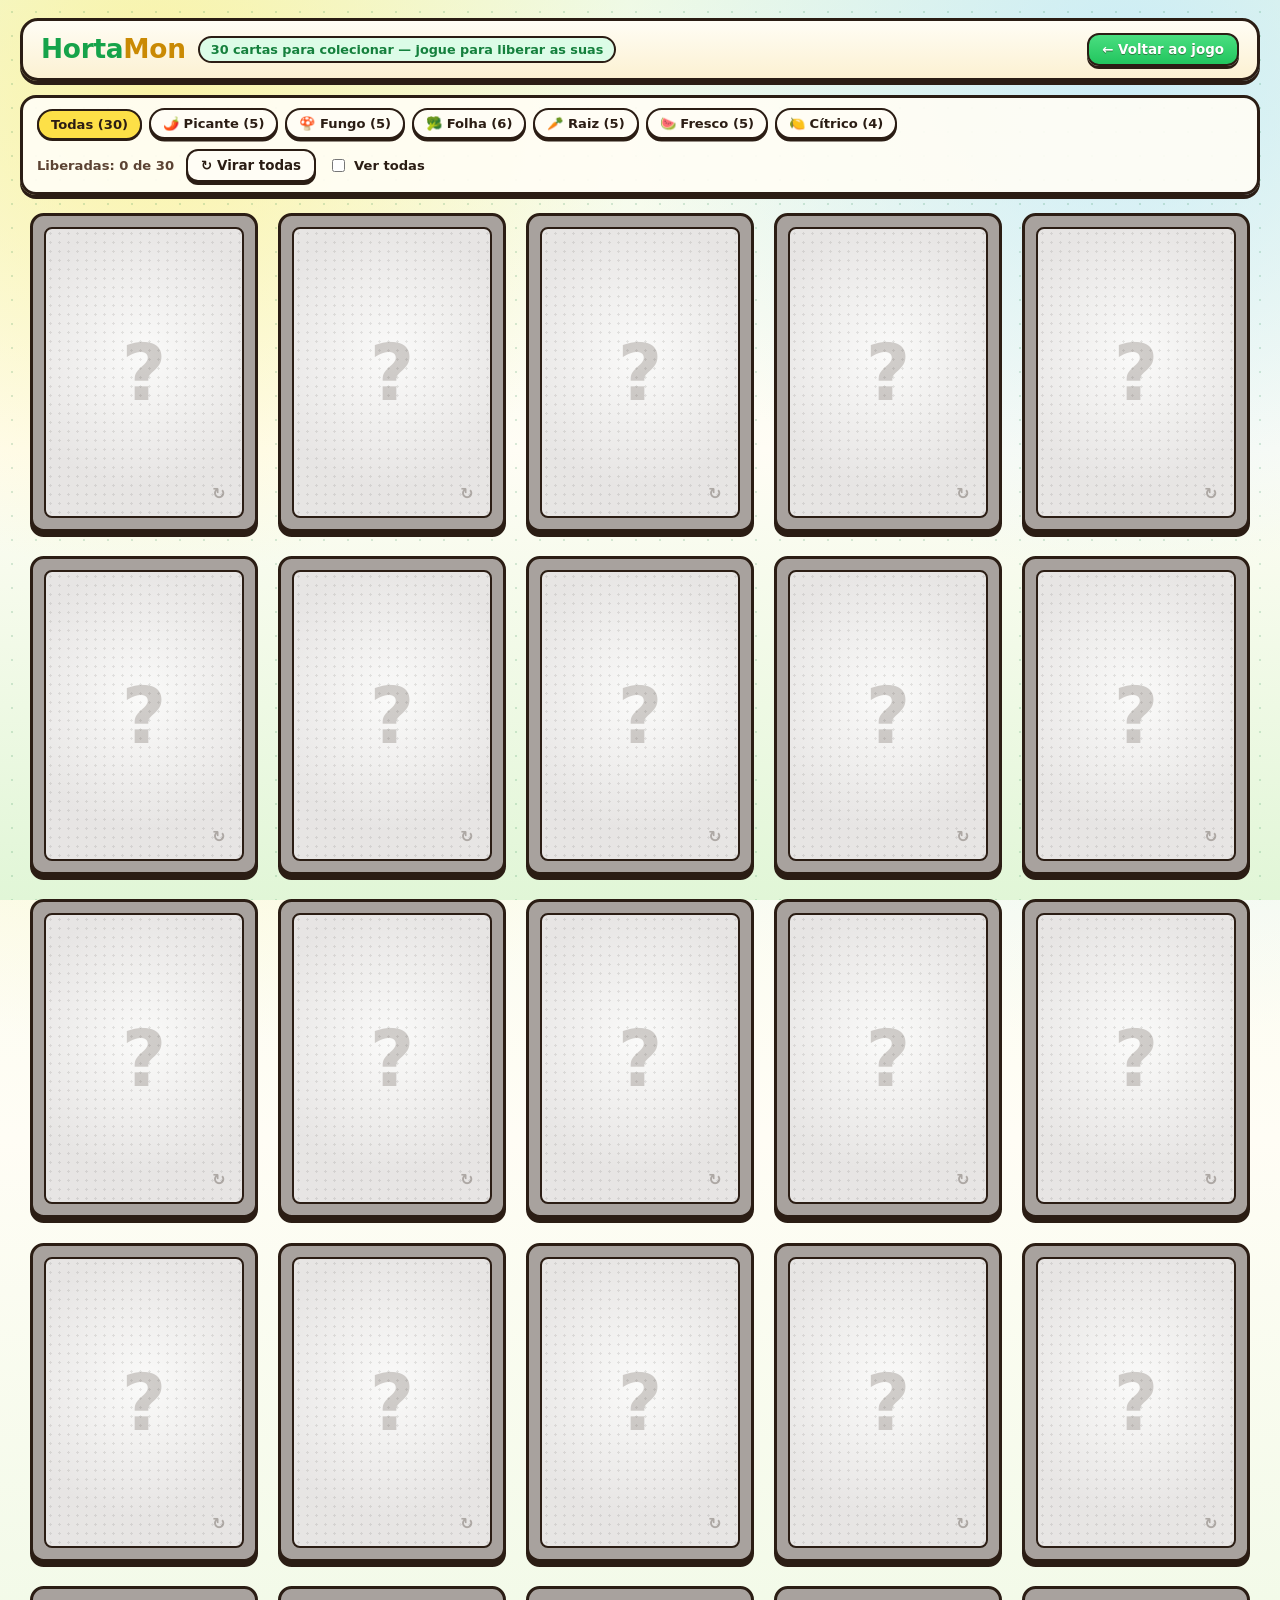
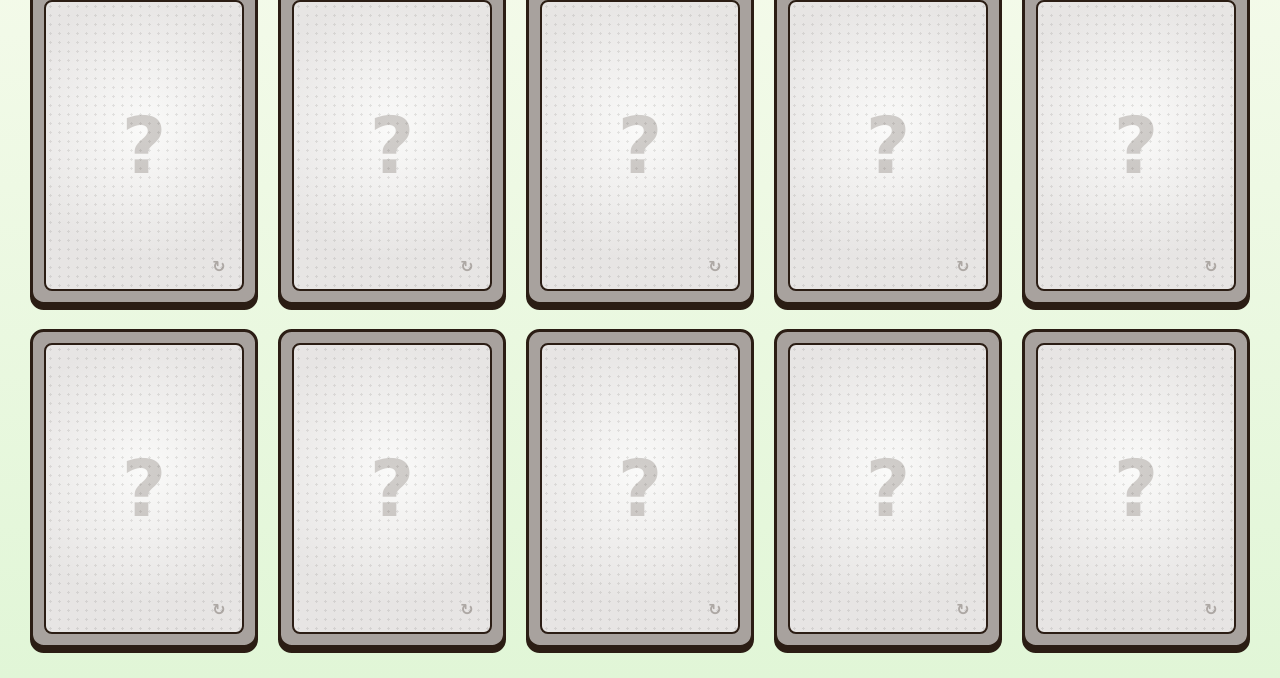
==== cartas.html @ a416720d "Ilustra as 27 espécies restantes da BotaniDex em poses de batalha" ====
<!DOCTYPE html>
<html lang="pt-BR">
<head>
  <meta charset="UTF-8" />
  <meta name="viewport" content="width=device-width, initial-scale=1.0" />
  <title>HortaMon — Galeria de Cartas Colecionáveis</title>
  <link
    rel="icon"
    type="image/svg+xml"
    href="data:image/svg+xml,%3Csvg xmlns='http://www.w3.org/2000/svg' viewBox='0 0 64 64'%3E%3Crect x='14' y='34' width='36' height='22' rx='6' fill='%23d97706' stroke='%232b1d14' stroke-width='4'/%3E%3Crect x='10' y='28' width='44' height='10' rx='4' fill='%23f59e0b' stroke='%232b1d14' stroke-width='4'/%3E%3Cpath d='M32 28 C32 14 18 10 14 18 C12 24 24 28 32 28 Z' fill='%2322c55e' stroke='%232b1d14' stroke-width='4' stroke-linejoin='round'/%3E%3Cpath d='M32 28 C32 12 46 8 50 16 C52 22 40 28 32 28 Z' fill='%234ade80' stroke='%232b1d14' stroke-width='4' stroke-linejoin='round'/%3E%3C/svg%3E"
  />
  <script defer src="js/data/types.js"></script>
  <script defer src="js/data/moves.js"></script>
  <script defer src="js/data/species.js"></script>
  <script defer src="js/data/creature-art.js"></script>
  <script defer src="js/engine/sprites.js"></script>
  <style>
    :root {
      --ink: #2b1d14;
      --ink-soft: #5c4333;
      --cream: #fffdf5;
      --cream-warm: #fef6df;
      --leaf: #22c55e;
      --leaf-dark: #15803d;
      --sun: #facc15;
      --wood: #8b5a2b;
      --font-main: 'Fredoka', 'Nunito', 'Quicksand', 'Trebuchet MS', 'Segoe UI', system-ui, -apple-system, sans-serif;
    }

    *,
    *::before,
    *::after {
      box-sizing: border-box;
    }

    html,
    body {
      margin: 0;
      padding: 0;
      min-height: 100%;
      font-family: var(--font-main);
      color: var(--ink);
      background:
        radial-gradient(circle at 12% 10%, rgba(254, 240, 138, 0.7) 0%, transparent 35%),
        radial-gradient(circle at 88% 8%, rgba(186, 230, 253, 0.68) 0%, transparent 36%),
        linear-gradient(180deg, #effae6 0%, #fffdf5 50%, #e1f6d7 100%);
      -webkit-font-smoothing: antialiased;
    }

    body {
      min-height: 100vh;
      background-attachment: fixed;
    }

    body::before {
      content: '';
      position: fixed;
      inset: 0;
      pointer-events: none;
      opacity: 0.16;
      background-image: radial-gradient(var(--leaf-dark) 1.2px, transparent 1.2px);
      background-size: 24px 24px;
      z-index: 0;
    }

    .page-wrap {
      position: relative;
      z-index: 1;
      max-width: 1400px;
      margin: 0 auto;
      padding: 18px 20px 30px;
    }

    /* Cabeçalho interativo */
    .gallery-header {
      display: flex;
      align-items: center;
      justify-content: space-between;
      flex-wrap: wrap;
      gap: 12px;
      padding: 12px 18px;
      margin-bottom: 14px;
      background: linear-gradient(180deg, #fffdf5 0%, #fcf1d2 100%);
      border: 3px solid var(--ink);
      border-radius: 18px;
      box-shadow: 0 4px 0 var(--ink);
    }

    .brand-block {
      display: flex;
      align-items: center;
      gap: 12px;
      flex-wrap: wrap;
    }

    .brand-title {
      margin: 0;
      font-size: 1.65rem;
      font-weight: 900;
      line-height: 1;
      letter-spacing: -0.01em;
    }

    .brand-horta {
      color: #16a34a;
    }

    .brand-mon {
      color: #ca8a04;
    }

    .brand-sub {
      display: inline-flex;
      align-items: center;
      gap: 6px;
      padding: 4px 11px;
      border-radius: 999px;
      background: #dcfce7;
      border: 2px solid var(--ink);
      font-size: 0.8rem;
      font-weight: 800;
      color: var(--leaf-dark);
    }

    .header-actions {
      display: flex;
      align-items: center;
      gap: 8px;
    }

    .btn {
      display: inline-flex;
      align-items: center;
      gap: 6px;
      padding: 7px 13px;
      border-radius: 12px;
      border: 2.5px solid var(--ink);
      box-shadow: 0 3px 0 var(--ink);
      background: var(--cream);
      color: var(--ink);
      font-family: inherit;
      font-weight: 800;
      font-size: 0.84rem;
      text-decoration: none;
      cursor: pointer;
      transition: transform 0.1s ease, box-shadow 0.1s ease;
    }

    .btn:hover {
      transform: translateY(-1px);
    }

    .btn:active {
      transform: translateY(2px);
      box-shadow: 0 1px 0 var(--ink);
    }

    .btn-primary {
      background: linear-gradient(180deg, #4ade80 0%, #22c55e 100%);
      color: #ffffff;
      text-shadow: 0 1px 0 rgba(43, 29, 20, 0.45);
    }

    /* Barra de filtros por tipo */
    .filter-bar {
      display: flex;
      align-items: center;
      justify-content: space-between;
      flex-wrap: wrap;
      gap: 10px;
      margin-bottom: 18px;
      padding: 10px 14px;
      background: rgba(255, 253, 245, 0.92);
      border: 3px solid var(--ink);
      border-radius: 16px;
      box-shadow: 0 4px 0 var(--ink);
    }

    .filter-pills {
      display: flex;
      align-items: center;
      flex-wrap: wrap;
      gap: 7px;
    }

    .filter-btn {
      display: inline-flex;
      align-items: center;
      gap: 5px;
      padding: 6px 12px;
      border-radius: 999px;
      border: 2.5px solid var(--ink);
      box-shadow: 0 2.5px 0 var(--ink);
      background: var(--cream);
      color: var(--ink);
      font-family: inherit;
      font-weight: 800;
      font-size: 0.82rem;
      cursor: pointer;
      transition: transform 0.1s ease, filter 0.1s ease;
    }

    .filter-btn:hover {
      transform: translateY(-1px);
    }

    .filter-btn.active {
      background: var(--f-bg, #fde047);
      color: var(--f-color, var(--ink));
      box-shadow: 0 1px 0 var(--ink);
      transform: translateY(1px);
    }

    .filter-count {
      font-size: 0.82rem;
      font-weight: 800;
      color: var(--ink-soft);
    }

    /* Banner limpo exclusivo do modo ?sheet= */
    .sheet-banner {
      display: none;
      align-items: center;
      justify-content: space-between;
      padding: 7px 16px;
      margin-bottom: 12px;
      background: linear-gradient(180deg, #fffdf5 0%, #fef3c7 100%);
      border: 3px solid var(--ink);
      border-radius: 14px;
      box-shadow: 0 4px 0 var(--ink);
      height: 46px;
    }

    .sheet-banner-left {
      display: flex;
      align-items: center;
      gap: 10px;
    }

    .sheet-logo {
      font-size: 1.32rem;
      font-weight: 900;
      letter-spacing: -0.01em;
    }

    .sheet-subtitle {
      font-size: 0.86rem;
      font-weight: 800;
      color: var(--wood);
    }

    .sheet-pill {
      display: inline-flex;
      align-items: center;
      gap: 6px;
      padding: 3px 12px;
      border-radius: 999px;
      background: #dcfce7;
      border: 2px solid var(--ink);
      font-size: 0.82rem;
      font-weight: 900;
      color: var(--leaf-dark);
    }

    /* =====================================================================
       GRADE E CARTAS GIRATÓRIAS
       Frente: só o personagem. Verso: a ficha. Toque/clique para virar.
    ===================================================================== */
    .cards-grid {
      --card-w: 228px;
      display: grid;
      grid-template-columns: repeat(auto-fill, var(--card-w));
      justify-content: center;
      gap: 24px 20px;
    }

    .tcard {
      position: relative;
      width: var(--card-w);
      aspect-ratio: 5 / 7;
      perspective: 1200px;
      container-type: inline-size;
      cursor: pointer;
      outline: none;
      -webkit-tap-highlight-color: transparent;
      user-select: none;
    }

    .flip-inner {
      position: relative;
      width: 100%;
      height: 100%;
      transform-style: preserve-3d;
      transition: transform 0.7s cubic-bezier(0.3, 0.85, 0.25, 1);
    }

    .tcard.flipped .flip-inner {
      transform: rotateY(180deg);
    }

    @media (hover: hover) {
      .tcard:not(.static):hover .flip-inner {
        transform: translateY(-5px);
      }
      .tcard.flipped:not(.static):hover .flip-inner {
        transform: translateY(-5px) rotateY(180deg);
      }
    }

    .tcard:focus-visible .face {
      outline: 3px solid #2563eb;
      outline-offset: 3px;
    }

    .face {
      position: absolute;
      inset: 0;
      border-radius: 6cqw;
      border: 3px solid var(--ink);
      box-shadow: 0 5px 0 var(--ink);
      overflow: hidden;
      -webkit-backface-visibility: hidden;
      backface-visibility: hidden;
    }

    .face-back {
      transform: rotateY(180deg);
    }

    /* ---------- Frente ---------- */
    .face-front {
      background: var(--t-color);
      padding: 5cqw;
    }

    .front-window {
      position: relative;
      width: 100%;
      height: 100%;
      border-radius: 3.5cqw;
      border: 2.5px solid var(--ink);
      background: radial-gradient(circle at 50% 44%, #fffdf5 0%, var(--t-bg) 52%, var(--t-color) 135%);
      overflow: hidden;
      display: flex;
      align-items: center;
      justify-content: center;
    }

    /* Textura de pontinhos, como papel de carta impressa */
    .front-window::before {
      content: '';
      position: absolute;
      inset: 0;
      background-image: radial-gradient(var(--t-dark) 1px, transparent 1.3px);
      background-size: 9px 9px;
      opacity: 0.13;
    }

    /* Brilho que acompanha o mouse */
    .front-window::after {
      content: '';
      position: absolute;
      inset: 0;
      background: radial-gradient(circle at var(--mx, 30%) var(--my, 20%), rgba(255, 255, 255, 0.55), transparent 48%);
      opacity: 0;
      transition: opacity 0.25s ease;
      pointer-events: none;
    }

    @media (hover: hover) {
      .tcard:hover .front-window::after {
        opacity: 1;
      }
    }

    .front-window img {
      position: relative;
      width: 100%;
      height: auto;
      transform: translateY(2%);
    }

    .flip-hint {
      position: absolute;
      right: 7cqw;
      bottom: 6cqw;
      font-size: 7cqw;
      font-weight: 900;
      line-height: 1;
      color: var(--ink);
      opacity: 0.3;
    }

    /* Dourado: moldura de ouro + película holográfica */
    .tcard.golden .face-front {
      background: linear-gradient(135deg, #fde68a 0%, #f59e0b 35%, #fef3c7 52%, #d97706 78%, #fcd34d 100%);
    }

    .foil {
      position: absolute;
      inset: 0;
      pointer-events: none;
      background: linear-gradient(115deg, transparent 20%, rgba(255, 0, 128, 0.35) 32%, rgba(255, 230, 0, 0.35) 42%,
        rgba(0, 255, 170, 0.35) 52%, rgba(0, 170, 255, 0.35) 62%, transparent 75%);
      background-size: 250% 250%;
      mix-blend-mode: color-dodge;
      opacity: 0.55;
      animation: foilMove 5s ease-in-out infinite alternate;
    }

    @keyframes foilMove {
      from { background-position: 0% 0%; }
      to { background-position: 100% 100%; }
    }

    /* ---------- Verso ---------- */
    .face-back {
      display: flex;
      flex-direction: column;
      background: #fffdf5;
      font-size: clamp(9px, 5.3cqw, 13px);
    }

    .back-head {
      display: flex;
      align-items: center;
      gap: 0.55em;
      padding: 0.6em 0.75em 0.55em;
      background: var(--t-bg);
      border-bottom: 2.5px solid var(--ink);
    }

    .back-thumb {
      flex: none;
      width: 2.7em;
      height: 2.7em;
      border: 2px solid var(--ink);
      border-radius: 0.6em;
      background: #fffdf5;
      overflow: hidden;
    }

    .back-thumb img {
      width: 100%;
      height: 100%;
      display: block;
    }

    .back-names {
      min-width: 0;
      display: flex;
      flex-direction: column;
    }

    .back-name {
      margin: 0;
      font-size: 1.28em;
      font-weight: 900;
      line-height: 1.05;
      white-space: nowrap;
      overflow: hidden;
      text-overflow: ellipsis;
    }

    .back-title {
      font-size: 0.78em;
      font-weight: 700;
      color: var(--ink-soft);
      white-space: nowrap;
      overflow: hidden;
      text-overflow: ellipsis;
    }

    .back-num {
      margin-left: auto;
      align-self: flex-start;
      font-size: 0.82em;
      font-weight: 900;
      color: var(--t-dark);
    }

    .back-body {
      flex: 1;
      min-height: 0;
      display: flex;
      flex-direction: column;
      gap: 0.5em;
      padding: 0.6em 0.8em 0.75em;
    }

    .back-meta {
      font-size: 0.8em;
      font-weight: 800;
      color: var(--t-dark);
    }

    .stat-list {
      display: grid;
      grid-template-columns: 2.3em 1.8em 1fr;
      align-items: center;
      gap: 0.28em 0.45em;
      font-size: 0.82em;
      font-weight: 800;
    }

    .stat-list .lbl {
      color: var(--ink-soft);
    }

    .stat-list .val {
      text-align: right;
    }

    .stat-bar {
      height: 0.6em;
      border: 1.5px solid var(--ink);
      border-radius: 99px;
      background: #efe7d2;
      overflow: hidden;
    }

    .stat-bar i {
      display: block;
      height: 100%;
      background: var(--t-color);
    }

    .back-label {
      padding-top: 0.45em;
      border-top: 1.5px dashed rgba(43, 29, 20, 0.28);
      font-size: 0.68em;
      font-weight: 900;
      letter-spacing: 0.08em;
      text-transform: uppercase;
      color: var(--ink-soft);
    }

    .move-list {
      margin: 0;
      padding: 0;
      list-style: none;
      display: flex;
      flex-direction: column;
      gap: 0.3em;
      font-size: 0.8em;
      font-weight: 800;
    }

    .move-list li {
      display: grid;
      grid-template-columns: 0.6em 1fr auto 2em;
      align-items: center;
      gap: 0.45em;
    }

    .mv-dot {
      width: 0.6em;
      height: 0.6em;
      border-radius: 50%;
      border: 1.5px solid var(--ink);
    }

    .mv-name {
      white-space: nowrap;
      overflow: hidden;
      text-overflow: ellipsis;
    }

    .mv-lv {
      font-weight: 700;
      color: var(--ink-soft);
    }

    .mv-pwr {
      text-align: right;
    }

    .matchups {
      display: flex;
      flex-direction: column;
      gap: 0.3em;
      font-size: 0.76em;
      font-weight: 800;
    }

    .matchups > div {
      display: flex;
      align-items: center;
      gap: 0.5em;
      flex-wrap: wrap;
    }

    .mu-lbl {
      min-width: 6.6em;
      color: var(--ink-soft);
      font-weight: 700;
    }

    .mu-type {
      display: inline-flex;
      align-items: center;
      gap: 0.3em;
    }

    .back-desc {
      margin: auto 0 0;
      font-size: 0.74em;
      font-weight: 600;
      font-style: italic;
      line-height: 1.3;
      color: var(--ink-soft);
    }

    .back-gold {
      font-size: 0.74em;
      font-weight: 900;
      color: #a16207;
    }

    @container (max-width: 205px) {
      .back-desc {
        display: none;
      }
    }

    /* ---------- Cartas bloqueadas ---------- */
    .tcard.locked {
      --t-color: #a8a29e;
      --t-bg: #f5f5f4;
      --t-dark: #57534e;
    }

    .tcard.locked .front-window {
      background: radial-gradient(circle at 50% 44%, #fafaf9 0%, #e7e5e4 70%);
    }

    .tcard.locked .front-window img {
      opacity: 0.85;
    }

    .locked-q {
      position: relative;
      font-size: 34cqw;
      font-weight: 900;
      color: rgba(43, 29, 20, 0.2);
    }

    .locked-msg {
      margin: auto 0;
      text-align: center;
      font-size: 0.9em;
      font-weight: 800;
      line-height: 1.35;
      color: var(--ink-soft);
    }

    /* ---------- Cabeçalho da coleção ---------- */
    .collect-bar {
      display: flex;
      align-items: center;
      gap: 10px;
      flex-wrap: wrap;
      font-weight: 800;
      font-size: 0.85rem;
      color: var(--ink-soft);
    }

    .collect-track {
      width: 160px;
      height: 12px;
      border: 2px solid var(--ink);
      border-radius: 999px;
      background: #fff;
      overflow: hidden;
    }

    .collect-fill {
      display: block;
      height: 100%;
      background: var(--leaf);
    }

    .filter-tools {
      display: flex;
      align-items: center;
      gap: 12px;
      flex-wrap: wrap;
    }

    .show-all-toggle {
      display: inline-flex;
      align-items: center;
      gap: 6px;
      font-weight: 800;
      font-size: 0.82rem;
      cursor: pointer;
    }

    @media (max-width: 560px) {
      .page-wrap {
        padding: 10px 10px 24px;
      }
      .cards-grid {
        --card-w: calc((100vw - 34px) / 2);
        gap: 16px 12px;
      }
      .filter-bar {
        gap: 8px;
      }
    }

    /* =====================================================================
       MODO ?sheet=N (folha para imprimir/recortar: frente e verso lado a lado,
       é só recortar o par, dobrar no meio e colar)
    ===================================================================== */
    body.sheet-mode {
      background: #fdf8e7;
      overflow: hidden;
    }

    body.sheet-mode::before {
      opacity: 0.1;
    }

    body.sheet-mode .page-wrap {
      width: 1400px;
      height: 820px;
      max-width: 1400px;
      padding: 14px 18px;
      overflow: hidden;
    }

    body.sheet-mode .gallery-header,
    body.sheet-mode .filter-bar {
      display: none !important;
    }

    body.sheet-mode .sheet-banner {
      display: flex;
    }

    body.sheet-mode .cards-grid {
      --card-w: 236px;
      grid-template-columns: repeat(2, auto);
      gap: 22px 48px;
    }

    .print-pair {
      display: flex;
    }

    .tcard.static {
      cursor: default;
      perspective: none;
    }

    .tcard.static .face {
      transform: none;
      box-shadow: none;
    }

    .tcard.static .flip-hint {
      display: none;
    }

    .print-pair .tcard.static:first-child .face {
      border-top-right-radius: 0;
      border-bottom-right-radius: 0;
      border-right: 1.5px dashed var(--ink);
    }

    .print-pair .tcard.static:last-child .face {
      border-top-left-radius: 0;
      border-bottom-left-radius: 0;
      border-left: 1.5px dashed var(--ink);
    }
  </style>
</head>
<body>
  <div class="page-wrap">
    <header class="gallery-header">
      <div class="brand-block">
        <h1 class="brand-title">
          <span class="brand-horta">Horta</span><span class="brand-mon">Mon</span>
        </h1>
        <span id="brand-sub" class="brand-sub">🃏 Álbum de Cartas Colecionáveis</span>
      </div>
      <div class="header-actions">
        <a href="index.html" class="btn btn-primary">← Voltar ao jogo</a>
      </div>
    </header>

    <section class="filter-bar" aria-label="Filtrar cartas por tipo">
      <div id="filter-pills" class="filter-pills"></div>
      <div class="filter-tools">
        <span id="filter-count" class="filter-count"></span>
        <button id="flip-all" type="button" class="btn">↻ Virar todas</button>
        <label class="show-all-toggle"><input id="show-all" type="checkbox" /> Ver todas</label>
      </div>
    </section>

    <header id="sheet-banner" class="sheet-banner">
      <div class="sheet-banner-left">
        <span class="sheet-logo">
          🌱 <span class="brand-horta">Horta</span><span class="brand-mon">Mon</span>
        </span>
        <span class="sheet-subtitle">Coleção Completa de Cartas Botânicas</span>
      </div>
      <span id="sheet-pill" class="sheet-pill">Página 1/3 • #01–#08</span>
    </header>

    <main id="cards-grid" class="cards-grid" aria-live="polite"></main>
  </div>

  <script>
    (function () {
      'use strict';

      const PAIRS_PER_SHEET = 4;

      function escapeHtml(str) {
        return String(str == null ? '' : str)
          .replace(/&/g, '&amp;')
          .replace(/</g, '&lt;')
          .replace(/>/g, '&gt;')
          .replace(/"/g, '&quot;')
          .replace(/'/g, '&#39;');
      }

      function getSheetParam(pages) {
        try {
          const params = new URLSearchParams(window.location.search);
          const s = Math.floor(Number(params.get('sheet')));
          if (s >= 1 && s <= (pages || 1)) return s;
        } catch (_) {}
        return null;
      }

      function spriteUrl(HM, id, size, silhouette, golden) {
        return HM.Sprites && typeof HM.Sprites.renderCreatureToDataURL === 'function'
          ? HM.Sprites.renderCreatureToDataURL(id, size, !!silhouette, !!golden)
          : '';
      }

      function pickSignatureMoves(sp, HM) {
        const learnset = Array.isArray(sp.learnset) ? sp.learnset : [];
        const unique = [];
        const seen = new Set();
        learnset.forEach((entry) => {
          if (!entry || !entry.moveId || seen.has(entry.moveId)) return;
          if (!HM.MOVES || !HM.MOVES[entry.moveId]) return;
          seen.add(entry.moveId);
          unique.push(entry);
        });
        const nonBasic = unique.filter((e) => e.moveId !== 'investida');
        const pool = nonBasic.length >= 3 ? nonBasic : unique;
        if (pool.length <= 3) return pool;
        const picks = [pool[0], pool[Math.floor(pool.length / 2)], pool[pool.length - 1]];
        return picks.filter((m, i) => m && picks.indexOf(m) === i);
      }

      function getStageLabel(sp, HM) {
        const all = HM.SPECIES_LIST || [];
        const prev = all.find((other) => other.evolvesTo === sp.id);
        const next = sp.evolvesTo && HM.SPECIES && HM.SPECIES[sp.evolvesTo];
        if (next) return `Estágio ${sp.stage} · evolui para ${next.name} no Nv. ${sp.evolveLevel}`;
        if (prev) return `Estágio ${sp.stage} · evolução de ${prev.name}`;
        return 'Estágio único';
      }

      // Lê o save do jogo (mesmo navegador) para saber o que já foi visto/capturado
      function readCollection() {
        const out = { hasSave: false, seen: {}, caught: {}, golden: {} };
        try {
          const raw = window.localStorage.getItem('hortamon_save_v1');
          if (!raw) return out;
          const st = JSON.parse(raw);
          if (!st || !st.dex) return out;
          out.hasSave = true;
          out.seen = st.dex.seen || {};
          out.caught = st.dex.caught || {};
          (st.party || []).concat(st.box || []).forEach((c) => {
            if (c && c.golden) out.golden[c.speciesId] = true;
          });
        } catch (_) {}
        return out;
      }

      function typeOf(sp, HM) {
        return (HM.TYPES && HM.TYPES[sp.type]) || { name: sp.type, icon: '', color: '#22c55e', bg: '#dcfce7', dark: '#166534' };
      }

      function typeVars(t) {
        return `--t-color:${t.color};--t-bg:${t.bg};--t-dark:${t.dark};`;
      }

      // ---------------- Faces ----------------
      function frontFace(sp, HM, golden) {
        return `
          <div class="face face-front">
            <div class="front-window">
              <img src="${spriteUrl(HM, sp.id, 260, false, golden)}" alt="${escapeHtml(sp.name)}" draggable="false" />
              ${golden ? '<span class="foil"></span>' : ''}
              <span class="flip-hint" aria-hidden="true">↻</span>
            </div>
          </div>`;
      }

      // "Forte contra" / "Fraco contra" a partir da tabela de tipos
      function matchupLine(sp, HM) {
        const chart = HM.TYPE_CHART || {};
        const list = HM.TYPE_LIST || Object.keys(HM.TYPES || {});
        const strong = list.filter((d) => (chart[sp.type] || {})[d] >= 2);
        const weak = list.filter((a) => (chart[a] || {})[sp.type] >= 2);
        const names = (ids) =>
          ids
            .map((id) => {
              const t = HM.TYPES[id];
              return `<span class="mu-type"><span class="mv-dot" style="background:${t.color}"></span>${escapeHtml(t.name)}</span>`;
            })
            .join(' ');
        return `
          <div class="back-label">Tipos</div>
          <div class="matchups">
            <div><span class="mu-lbl">Forte contra</span>${names(strong)}</div>
            <div><span class="mu-lbl">Fraco contra</span>${names(weak)}</div>
          </div>`;
      }

      function backFace(sp, HM, golden) {
        const t = typeOf(sp, HM);
        const num = String(sp.dexNum || 0).padStart(3, '0');
        const bs = sp.baseStats || { hp: 50, atk: 50, def: 50, spd: 50 };
        const stat = (label, val) => {
          const pct = Math.max(8, Math.min(100, Math.round((val / 110) * 100)));
          return `<span class="lbl">${label}</span><span class="val">${val}</span><span class="stat-bar"><i style="width:${pct}%"></i></span>`;
        };
        const moves = pickSignatureMoves(sp, HM)
          .map((entry) => {
            const mv = HM.MOVES[entry.moveId];
            const mt = (HM.TYPES && HM.TYPES[mv.type]) || t;
            const pwr = mv.category === 'attack' ? mv.power : '—';
            return `<li title="${escapeHtml(mv.desc || '')}"><span class="mv-dot" style="background:${mt.color}"></span><span class="mv-name">${escapeHtml(mv.name)}</span><span class="mv-lv">Nv.${entry.level}</span><span class="mv-pwr">${pwr}</span></li>`;
          })
          .join('');
        return `
          <div class="face face-back">
            <header class="back-head">
              <span class="back-thumb"><img src="${spriteUrl(HM, sp.id, 72, false, golden)}" alt="" draggable="false" /></span>
              <span class="back-names">
                <h2 class="back-name">${escapeHtml(sp.name)}</h2>
                <span class="back-title">${escapeHtml(sp.title || '')}</span>
              </span>
              <span class="back-num">#${num}</span>
            </header>
            <div class="back-body">
              <div class="back-meta">${t.icon || ''} ${escapeHtml(t.name)} · ${escapeHtml(getStageLabel(sp, HM))}</div>
              <div class="stat-list">
                ${stat('HP', bs.hp)}${stat('ATK', bs.atk)}${stat('DEF', bs.def)}${stat('VEL', bs.spd)}
              </div>
              <div class="back-label">Golpes</div>
              <ul class="move-list">${moves}</ul>
              ${matchupLine(sp, HM)}
              ${golden ? '<div class="back-gold">✨ Você tem a versão Dourada</div>' : ''}
              <p class="back-desc">${escapeHtml(sp.desc || '')}</p>
            </div>
          </div>`;
      }

      function lockedFront(sp, HM, seen) {
        return `
          <div class="face face-front">
            <div class="front-window">
              ${seen ? `<img src="${spriteUrl(HM, sp.id, 260, true)}" alt="Silhueta" draggable="false" />` : '<span class="locked-q">?</span>'}
              <span class="flip-hint" aria-hidden="true">↻</span>
            </div>
          </div>`;
      }

      function lockedBack(sp, seen) {
        const num = String(sp.dexNum || 0).padStart(3, '0');
        return `
          <div class="face face-back">
            <header class="back-head">
              <span class="back-names">
                <h2 class="back-name">${seen ? escapeHtml(sp.name) : '???'}</h2>
                <span class="back-title">${seen ? 'Já visto na natureza' : 'Ainda desconhecido'}</span>
              </span>
              <span class="back-num">#${num}</span>
            </header>
            <div class="back-body">
              <p class="locked-msg">${seen ? 'Capture este HortaMon no jogo para liberar a carta.' : 'Procure na grama alta. Quem sabe ele aparece?'}</p>
            </div>
          </div>`;
      }

      function flipCard(sp, HM, opts) {
        const o = opts || {};
        const t = typeOf(sp, HM);
        const label = o.locked ? (o.seen ? sp.name : 'Carta bloqueada') : sp.name;
        const cls = ['tcard'];
        if (o.locked) cls.push('locked');
        if (o.golden) cls.push('golden');
        // Carta nunca vista fica cinza (não entrega o tipo); vista mostra a cor do tipo
        const style = o.locked && !o.seen ? '' : typeVars(t);
        return `
          <article class="${cls.join(' ')}" style="${style}" tabindex="0" role="button" aria-pressed="false" aria-label="${escapeHtml(label)} — toque para virar">
            <div class="flip-inner">
              ${o.locked ? lockedFront(sp, HM, o.seen) + lockedBack(sp, o.seen) : frontFace(sp, HM, o.golden) + backFace(sp, HM, o.golden)}
            </div>
          </article>`;
      }

      function printPair(sp, HM) {
        const t = typeOf(sp, HM);
        return `
          <div class="print-pair">
            <div class="tcard static" style="${typeVars(t)}">${frontFace(sp, HM, false)}</div>
            <div class="tcard static" style="${typeVars(t)}">${backFace(sp, HM, false)}</div>
          </div>`;
      }

      // ---------------- Interação ----------------
      function toggle(card) {
        const flipped = card.classList.toggle('flipped');
        card.setAttribute('aria-pressed', flipped ? 'true' : 'false');
      }

      function bindCards(grid) {
        grid.addEventListener('click', (ev) => {
          const card = ev.target.closest('.tcard:not(.static)');
          if (card) toggle(card);
        });
        grid.addEventListener('keydown', (ev) => {
          if (ev.key !== 'Enter' && ev.key !== ' ') return;
          const card = ev.target.closest('.tcard:not(.static)');
          if (!card) return;
          ev.preventDefault();
          toggle(card);
        });
        grid.addEventListener('pointermove', (ev) => {
          const card = ev.target.closest('.tcard');
          if (!card || ev.pointerType !== 'mouse') return;
          const r = card.getBoundingClientRect();
          card.style.setProperty('--mx', `${Math.round(((ev.clientX - r.left) / r.width) * 100)}%`);
          card.style.setProperty('--my', `${Math.round(((ev.clientY - r.top) / r.height) * 100)}%`);
        });
      }

      async function init() {
        const HM = window.HortaMon;
        if (!HM || !Array.isArray(HM.SPECIES_LIST)) return;
        await HM.Sprites.artReady;

        const grid = document.getElementById('cards-grid');
        const filterPills = document.getElementById('filter-pills');
        const filterCount = document.getElementById('filter-count');
        const sheetPill = document.getElementById('sheet-pill');
        const total = HM.SPECIES_LIST.length;

        // Modo folha para imprimir: pares frente|verso
        const pages = Math.ceil(total / PAIRS_PER_SHEET);
        const sheet = getSheetParam(pages);
        if (sheet) {
          document.body.classList.add('sheet-mode', `sheet-${sheet}`);
          const start = (sheet - 1) * PAIRS_PER_SHEET;
          const end = Math.min(total, start + PAIRS_PER_SHEET);
          const pad = (n) => String(n).padStart(3, '0');
          sheetPill.textContent = `Folha ${sheet}/${pages} • #${pad(start + 1)}–#${pad(end)} • recorte, dobre e cole`;
          grid.innerHTML = HM.SPECIES_LIST.slice(start, end).map((sp) => printPair(sp, HM)).join('');
          return;
        }

        const col = readCollection();
        const showAllBox = document.getElementById('show-all');
        const flipAllBtn = document.getElementById('flip-all');
        const brandSub = document.getElementById('brand-sub');
        const caughtCount = HM.SPECIES_LIST.filter((sp) => col.caught[sp.id]).length;
        if (col.hasSave) {
          const pct = Math.round((caughtCount / total) * 100);
          brandSub.innerHTML = `<span class="collect-bar">Sua coleção: ${caughtCount}/${total} <span class="collect-track"><span class="collect-fill" style="width:${pct}%"></span></span></span>`;
        } else {
          brandSub.textContent = `${total} cartas para colecionar — jogue para liberar as suas`;
        }

        const galleryType = new URLSearchParams(location.search).get('galeria');
        let activeType = (HM.TYPE_LIST || []).includes(galleryType) ? galleryType : 'all';
        const preview = galleryType === 'todas' || activeType !== 'all';
        let allFlipped = false;

        function renderFilters() {
          const btns = [
            `<button type="button" class="filter-btn${activeType === 'all' ? ' active' : ''}" data-type="all" style="--f-bg:#fde047;--f-color:#2b1d14;">Todas (${total})</button>`
          ];
          (HM.TYPE_LIST || []).forEach((tid) => {
            const t = HM.TYPES[tid];
            const count = HM.SPECIES_LIST.filter((sp) => sp.type === tid).length;
            btns.push(
              `<button type="button" class="filter-btn${activeType === tid ? ' active' : ''}" data-type="${escapeHtml(tid)}" style="--f-bg:${t.bg};--f-color:${t.dark};">${t.icon} ${escapeHtml(t.name)} (${count})</button>`
            );
          });
          filterPills.innerHTML = btns.join('');
          filterPills.querySelectorAll('[data-type]').forEach((btn) => {
            btn.addEventListener('click', () => {
              activeType = btn.getAttribute('data-type');
              renderFilters();
              renderCards();
            });
          });
        }

        function renderCards() {
          const list = activeType === 'all' ? HM.SPECIES_LIST : HM.SPECIES_LIST.filter((sp) => sp.type === activeType);
          const showAll = !!(showAllBox && showAllBox.checked);
          const unlocked = list.filter((sp) => col.caught[sp.id]).length;
          filterCount.textContent = showAll ? `${list.length} cartas (modo galeria)` : `Liberadas: ${unlocked} de ${list.length}`;
          grid.innerHTML = list
            .map((sp) => {
              const open = showAll || col.caught[sp.id];
              return flipCard(sp, HM, {
                locked: !open,
                seen: !!col.seen[sp.id],
                golden: open && !!col.golden[sp.id]
              });
            })
            .join('');
          if (allFlipped) grid.querySelectorAll('.tcard').forEach((c) => toggle(c));
        }

        if (showAllBox) {
          showAllBox.checked = preview;
          showAllBox.addEventListener('change', renderCards);
        }
        if (flipAllBtn) {
          flipAllBtn.addEventListener('click', () => {
            allFlipped = !allFlipped;
            grid.querySelectorAll('.tcard').forEach((c) => {
              if (c.classList.contains('flipped') !== allFlipped) toggle(c);
            });
          });
        }

        bindCards(grid);
        renderFilters();
        renderCards();
      }

      if (document.readyState === 'loading') {
        document.addEventListener('DOMContentLoaded', init);
      } else {
        init();
      }
    })();
  </script>
</body>
</html>
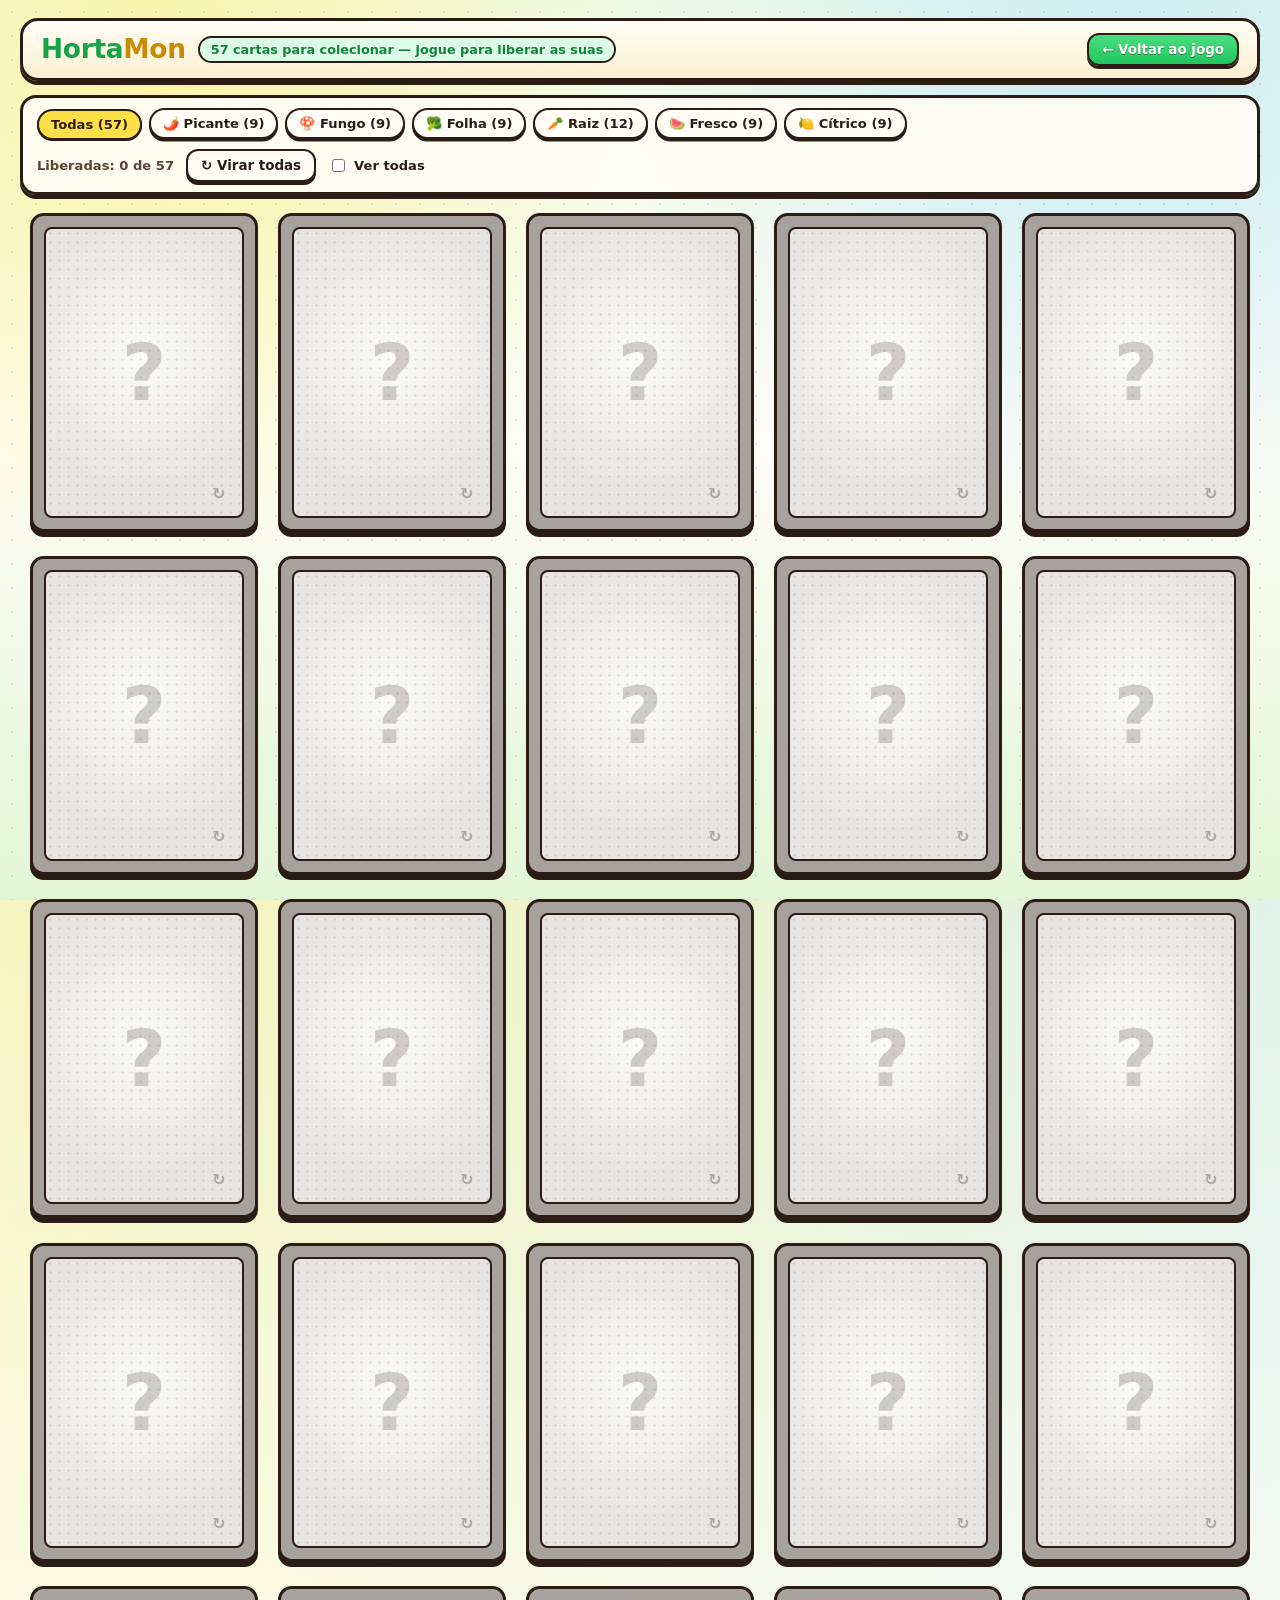
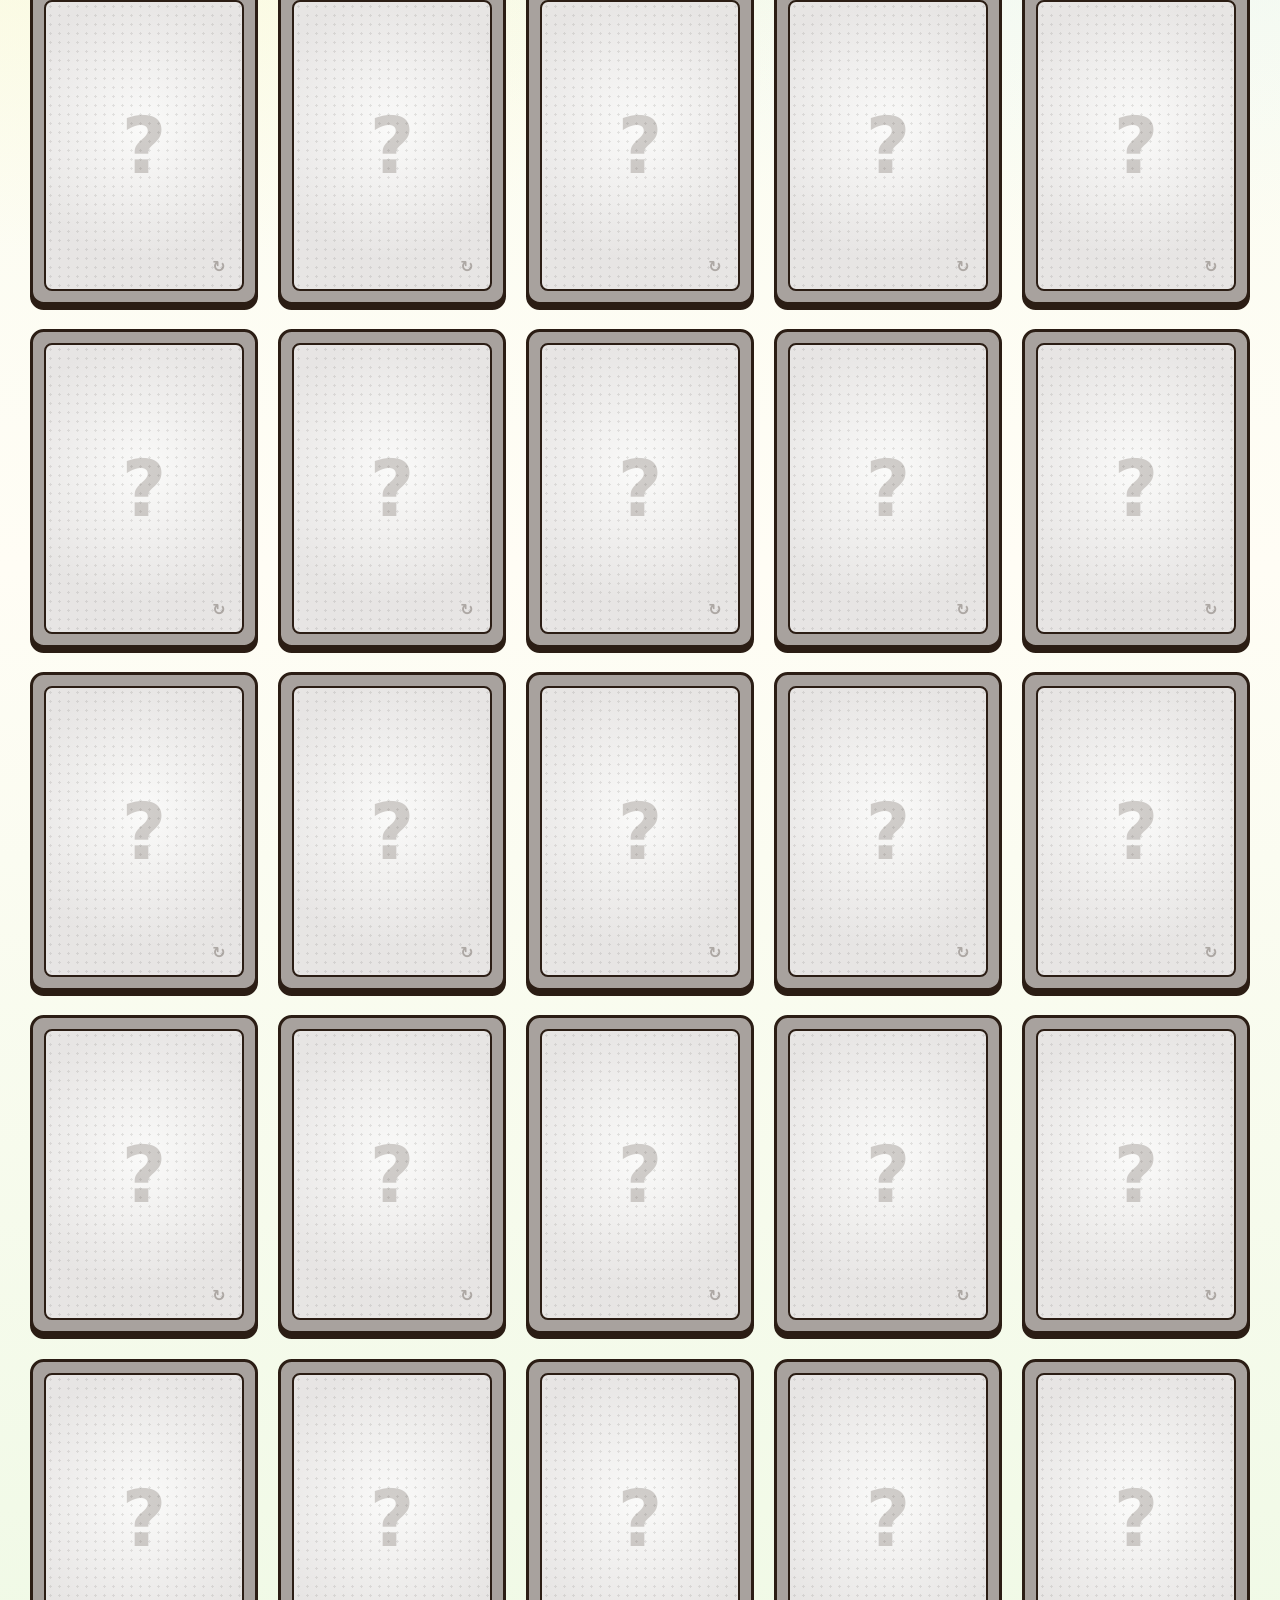
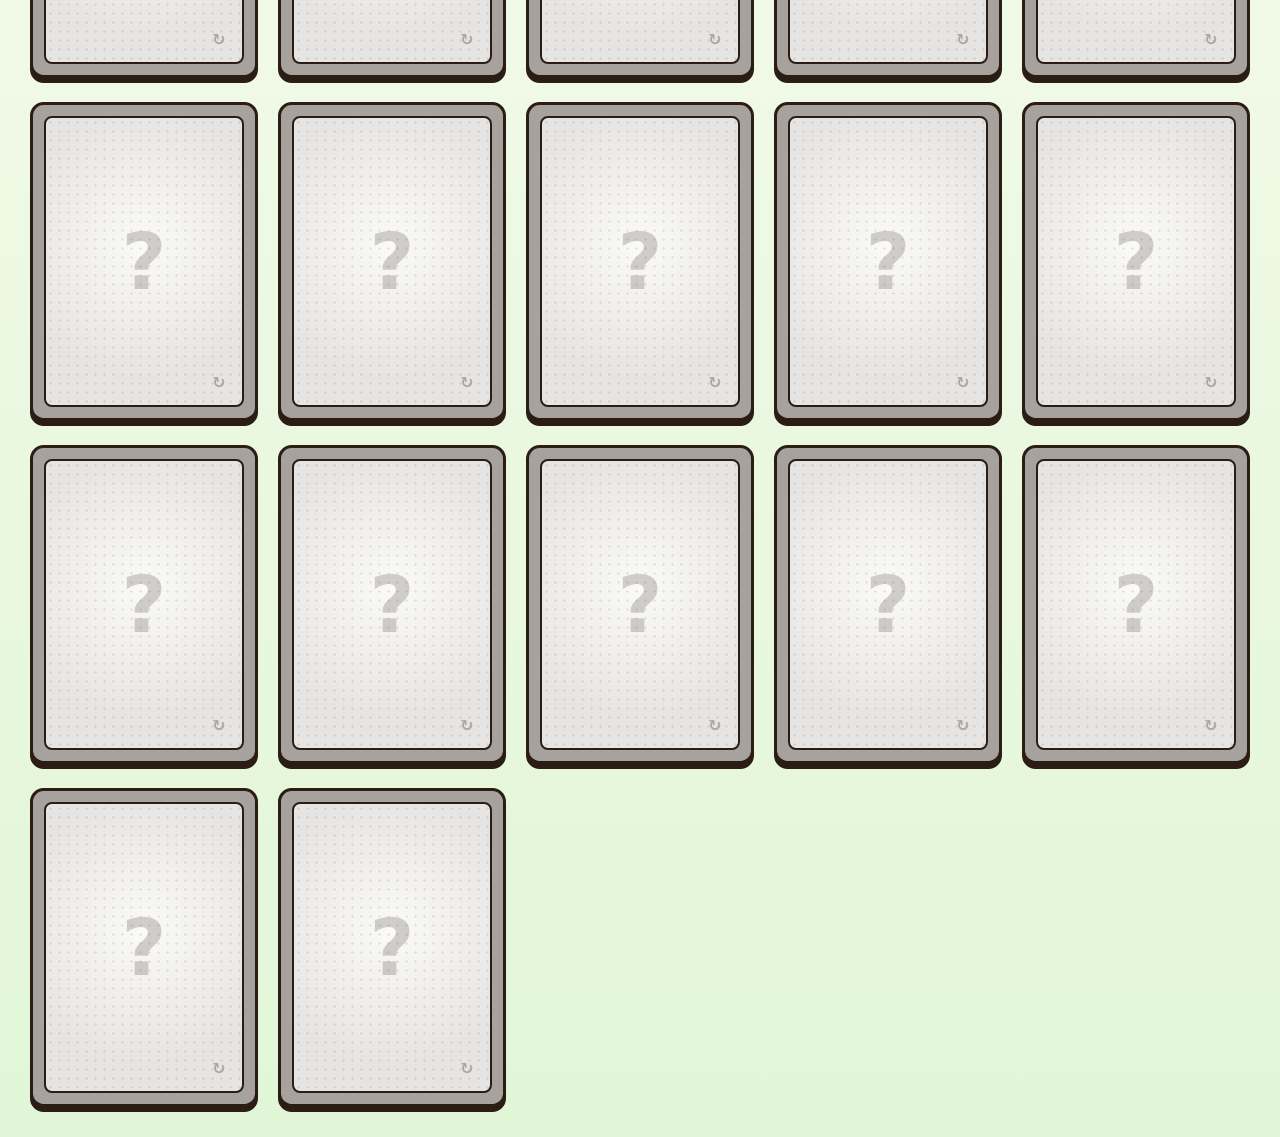
==== commit e2a4668b: "Diferencia filhotes, jovens e adultos nas 19 famílias de HortaMon" ====
--- a/cartas.html
+++ b/cartas.html
@@ -274,6 +274,26 @@
       gap: 24px 20px;
     }
 
+    .cards-grid.family-gallery {
+      grid-template-columns: minmax(0, 770px);
+      gap: 30px;
+    }
+    .family-row {
+      display: grid;
+      grid-template-columns: repeat(3, minmax(0, 1fr));
+      gap: clamp(5px, 2vw, 20px);
+    }
+    .family-row figure { margin: 0; min-width: 0; }
+    .family-row .tcard { width: 100%; }
+    .family-row figcaption {
+      margin-top: 8px;
+      text-align: center;
+      font-size: clamp(0.7rem, 2vw, 0.95rem);
+      color: var(--ink-soft);
+    }
+    .family-row figure:first-child .front-window img { transform: scale(0.84); }
+    .family-row figure:nth-child(2) .front-window img { transform: scale(0.94); }
+
     .tcard {
       position: relative;
       width: var(--card-w);
@@ -863,8 +883,9 @@
         const all = HM.SPECIES_LIST || [];
         const prev = all.find((other) => other.evolvesTo === sp.id);
         const next = sp.evolvesTo && HM.SPECIES && HM.SPECIES[sp.evolvesTo];
-        if (next) return `Estágio ${sp.stage} · evolui para ${next.name} no Nv. ${sp.evolveLevel}`;
-        if (prev) return `Estágio ${sp.stage} · evolução de ${prev.name}`;
+        const age = HM.LIFE_STAGES[sp.stage].label;
+        if (next) return `${age} · evolui para ${next.name} no Nv. ${sp.evolveLevel}`;
+        if (prev) return `${age} · evolução de ${prev.name}`;
         return 'Estágio único';
       }
 
@@ -1114,16 +1135,26 @@
           const showAll = !!(showAllBox && showAllBox.checked);
           const unlocked = list.filter((sp) => col.caught[sp.id]).length;
           filterCount.textContent = showAll ? `${list.length} cartas (modo galeria)` : `Liberadas: ${unlocked} de ${list.length}`;
-          grid.innerHTML = list
-            .map((sp) => {
-              const open = showAll || col.caught[sp.id];
-              return flipCard(sp, HM, {
-                locked: !open,
-                seen: !!col.seen[sp.id],
-                golden: open && !!col.golden[sp.id]
-              });
-            })
-            .join('');
+          function cardFor(sp) {
+            const open = showAll || col.caught[sp.id];
+            return flipCard(sp, HM, {
+              locked: !open,
+              seen: !!col.seen[sp.id],
+              golden: open && !!col.golden[sp.id]
+            });
+          }
+          grid.classList.toggle('family-gallery', showAll);
+          if (showAll) {
+            grid.innerHTML = list.filter(sp => sp.stage === 1).map(first => {
+              const cards = [];
+              for (let sp = first; sp; sp = HM.SPECIES[sp.evolvesTo]) {
+                cards.push(`<figure>${cardFor(sp)}<figcaption><strong>${escapeHtml(sp.name)}</strong> · ${HM.LIFE_STAGES[sp.stage].label}</figcaption></figure>`);
+              }
+              return `<section class="family-row" aria-label="Família de ${escapeHtml(first.name)}">${cards.join('')}</section>`;
+            }).join('');
+          } else {
+            grid.innerHTML = list.map(cardFor).join('');
+          }
           if (allFlipped) grid.querySelectorAll('.tcard').forEach((c) => toggle(c));
         }
 
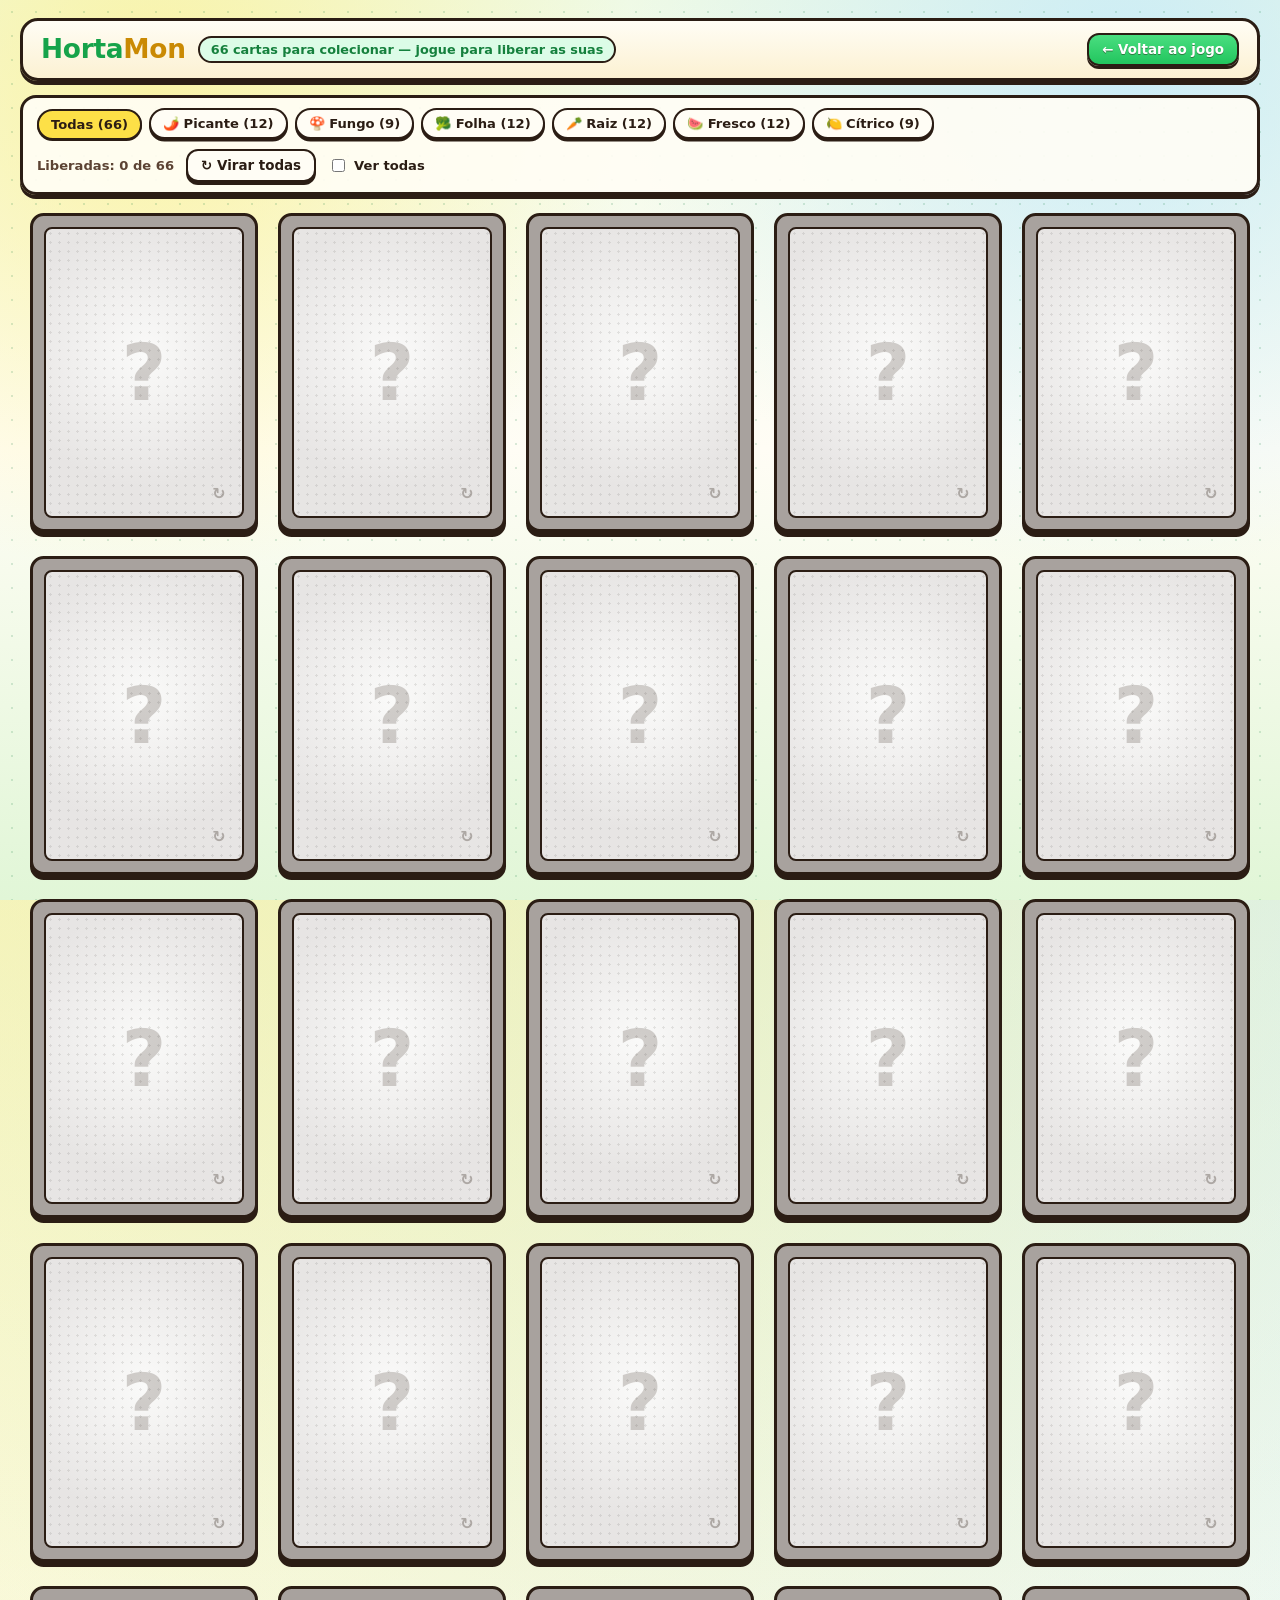
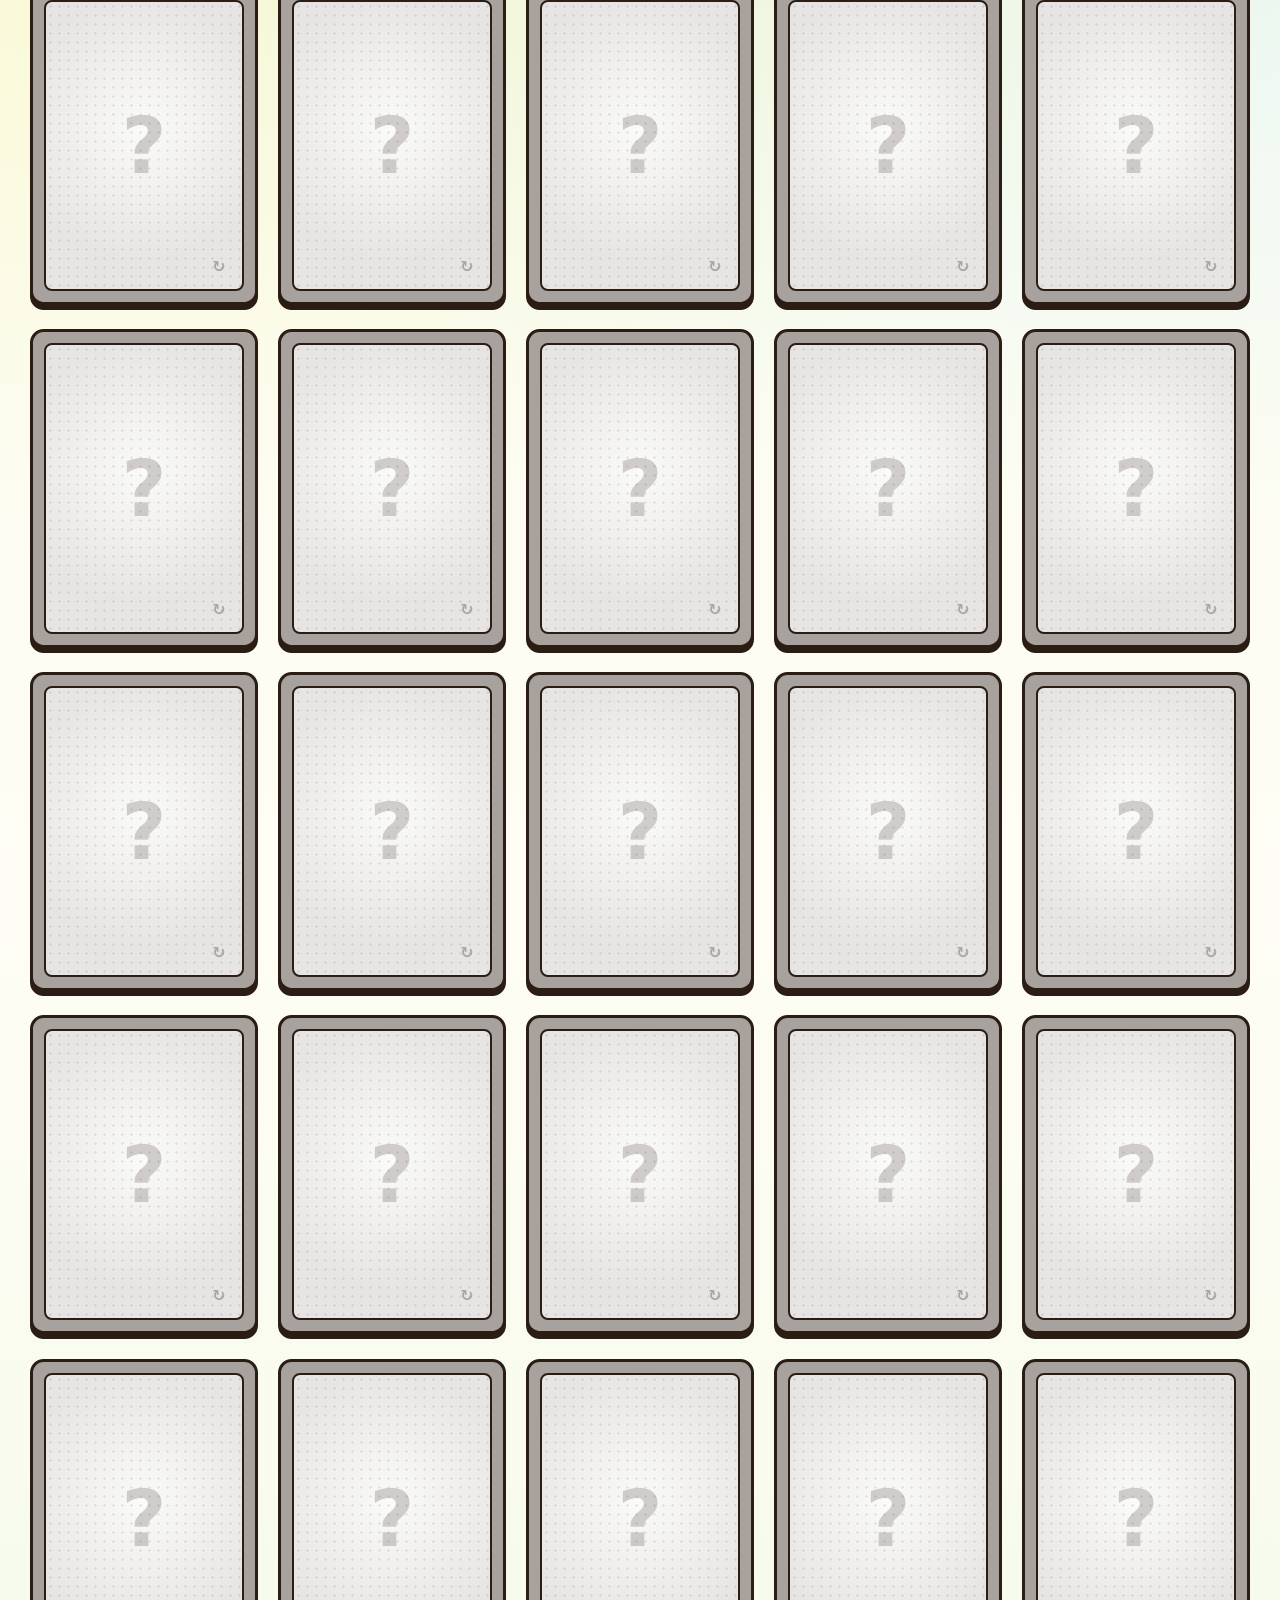
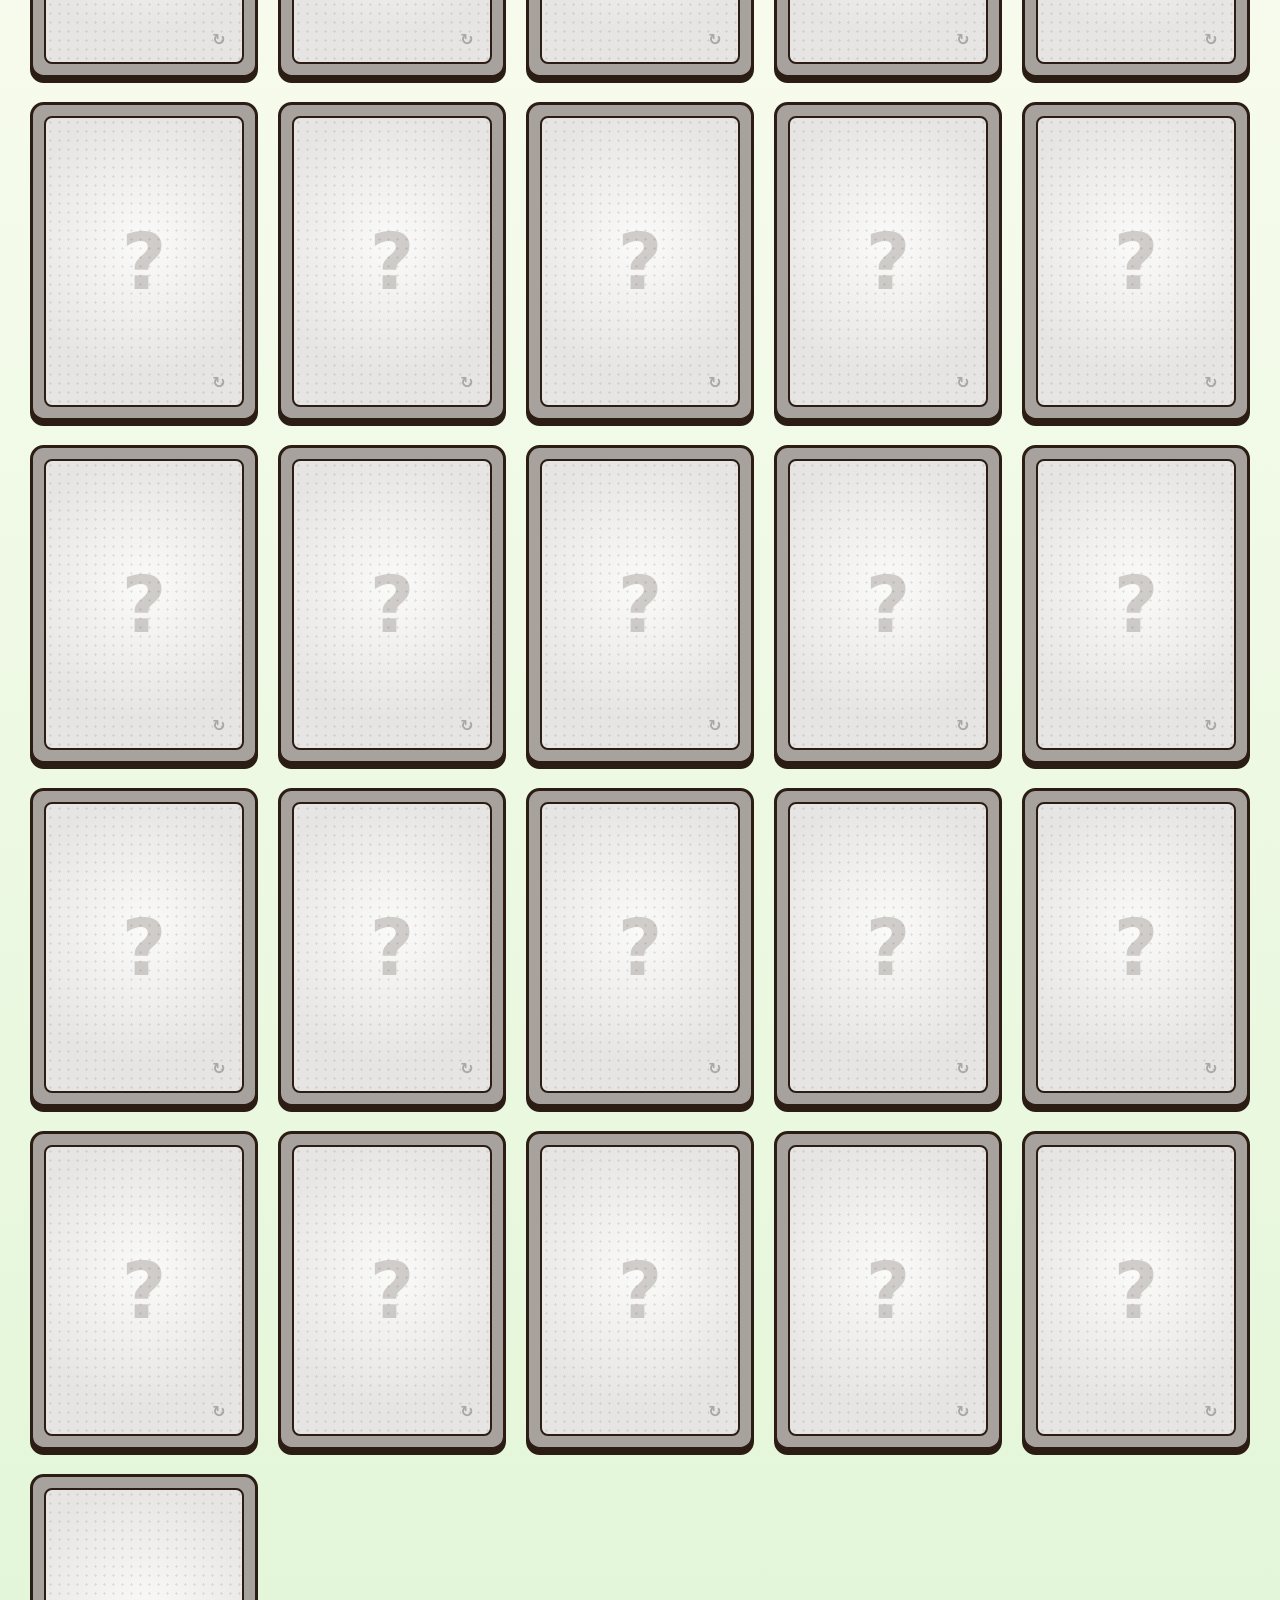
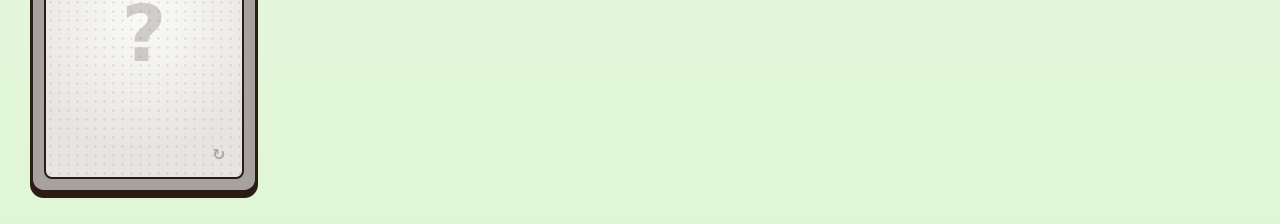
==== commit e55e0a2f: "Adiciona as famílias de araras, micos e capivaras ao HortaMon" ====
--- a/cartas.html
+++ b/cartas.html
@@ -13,6 +13,7 @@
   <script defer src="js/data/moves.js"></script>
   <script defer src="js/data/species.js"></script>
   <script defer src="js/data/creature-art.js"></script>
+  <script defer src="js/data/animal-art.js"></script>
   <script defer src="js/engine/sprites.js"></script>
   <style>
     :root {
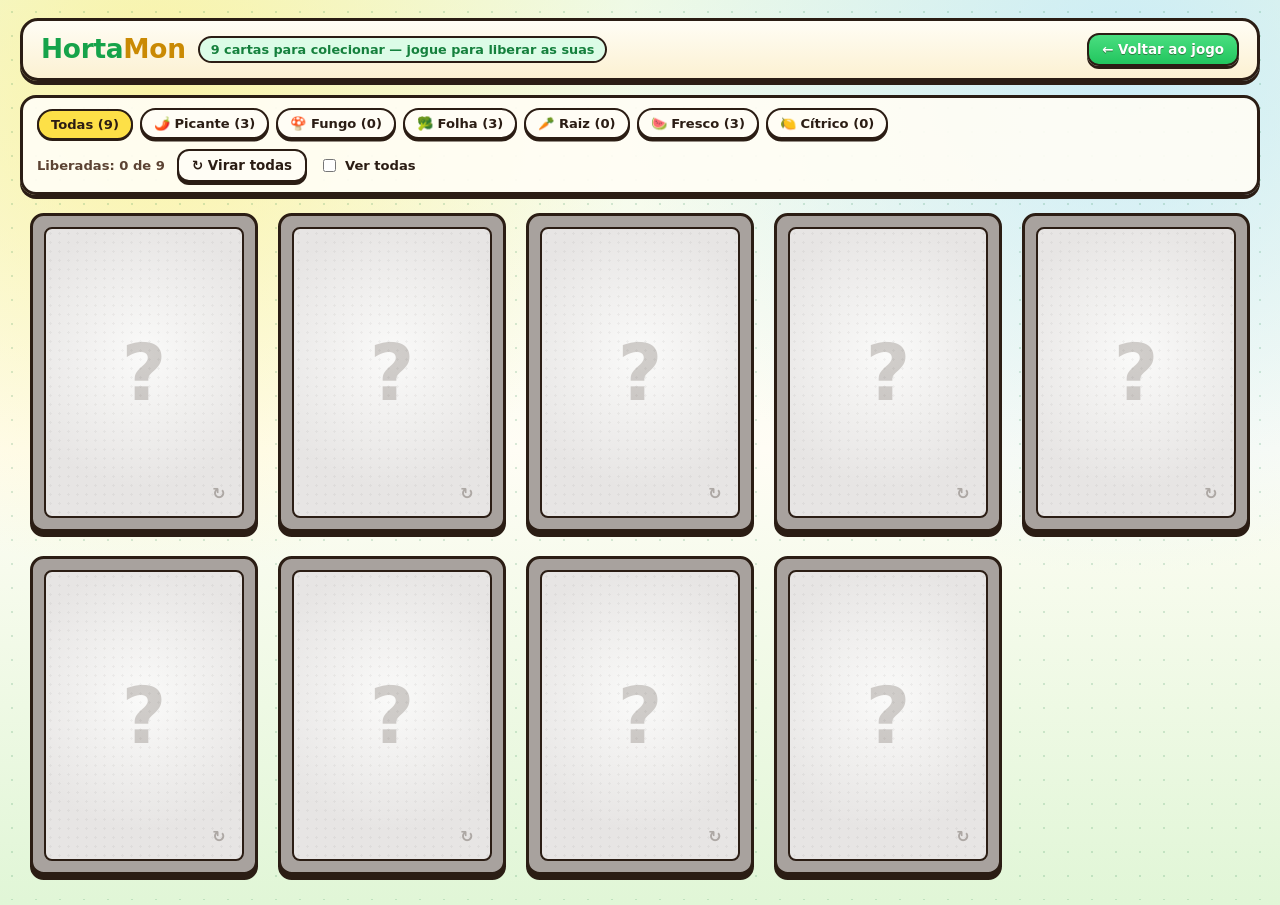
==== commit 6a8761a7: "Destaca as nove criaturas da ficha e melhora a arena no celular" ====
--- a/cartas.html
+++ b/cartas.html
@@ -11,10 +11,10 @@
   />
   <script defer src="js/data/types.js"></script>
   <script defer src="js/data/moves.js"></script>
-  <script defer src="js/data/species.js"></script>
-  <script defer src="js/data/creature-art.js"></script>
+  <script defer src="js/data/species.js?v=2.3"></script>
   <script defer src="js/data/animal-art.js"></script>
-  <script defer src="js/engine/sprites.js"></script>
+  <script defer src="js/engine/sprites.js?v=2.3"></script>
+  <script defer src="js/engine/save.js?v=2.3"></script>
   <style>
     :root {
       --ink: #2b1d14;
@@ -292,8 +292,6 @@
       font-size: clamp(0.7rem, 2vw, 0.95rem);
       color: var(--ink-soft);
     }
-    .family-row figure:first-child .front-window img { transform: scale(0.84); }
-    .family-row figure:nth-child(2) .front-window img { transform: scale(0.94); }
 
     .tcard {
       position: relative;
@@ -374,7 +372,7 @@
       inset: 0;
       background-image: radial-gradient(var(--t-dark) 1px, transparent 1.3px);
       background-size: 9px 9px;
-      opacity: 0.13;
+      opacity: 0.06;
     }
 
     /* Brilho que acompanha o mouse */
@@ -398,7 +396,6 @@
       position: relative;
       width: 100%;
       height: auto;
-      transform: translateY(2%);
     }
 
     .flip-hint {
@@ -724,6 +721,11 @@
       .cards-grid {
         --card-w: calc((100vw - 34px) / 2);
         gap: 16px 12px;
+      }
+      .family-row {
+        grid-template-columns: minmax(0, 270px);
+        justify-content: center;
+        gap: 20px;
       }
       .filter-bar {
         gap: 8px;
@@ -894,9 +896,7 @@
       function readCollection() {
         const out = { hasSave: false, seen: {}, caught: {}, golden: {} };
         try {
-          const raw = window.localStorage.getItem('hortamon_save_v1');
-          if (!raw) return out;
-          const st = JSON.parse(raw);
+          const st = window.HortaMon.loadGame();
           if (!st || !st.dex) return out;
           out.hasSave = true;
           out.seen = st.dex.seen || {};
@@ -921,7 +921,7 @@
         return `
           <div class="face face-front">
             <div class="front-window">
-              <img src="${spriteUrl(HM, sp.id, 260, false, golden)}" alt="${escapeHtml(sp.name)}" draggable="false" />
+              <img src="${spriteUrl(HM, sp.id, 520, false, golden)}" alt="${escapeHtml(sp.name)}" draggable="false" />
               ${golden ? '<span class="foil"></span>' : ''}
               <span class="flip-hint" aria-hidden="true">↻</span>
             </div>
@@ -993,7 +993,7 @@
         return `
           <div class="face face-front">
             <div class="front-window">
-              ${seen ? `<img src="${spriteUrl(HM, sp.id, 260, true)}" alt="Silhueta" draggable="false" />` : '<span class="locked-q">?</span>'}
+              ${seen ? `<img src="${spriteUrl(HM, sp.id, 520, true)}" alt="Silhueta" draggable="false" />` : '<span class="locked-q">?</span>'}
               <span class="flip-hint" aria-hidden="true">↻</span>
             </div>
           </div>`;
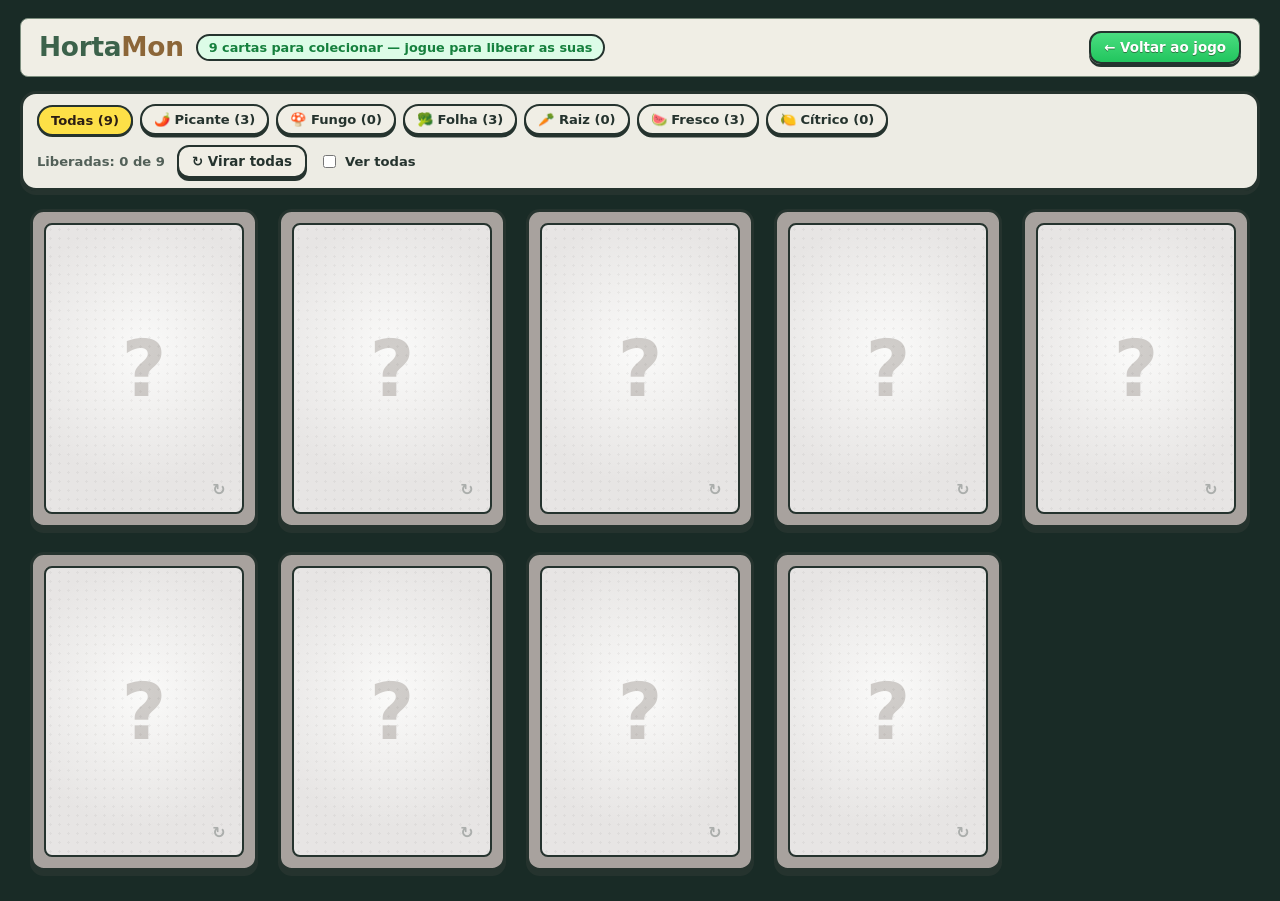
==== commit 33b8df3e: "Redesenha a exploração e a batalha do HortaMon em 2.5D" ====
--- a/cartas.html
+++ b/cartas.html
@@ -11,21 +11,21 @@
   />
   <script defer src="js/data/types.js"></script>
   <script defer src="js/data/moves.js"></script>
-  <script defer src="js/data/species.js?v=2.3"></script>
+  <script defer src="js/data/species.js?v=2.4"></script>
   <script defer src="js/data/animal-art.js"></script>
-  <script defer src="js/engine/sprites.js?v=2.3"></script>
-  <script defer src="js/engine/save.js?v=2.3"></script>
+  <script defer src="js/engine/sprites.js?v=2.4"></script>
+  <script defer src="js/engine/save.js?v=2.4"></script>
   <style>
     :root {
-      --ink: #2b1d14;
-      --ink-soft: #5c4333;
-      --cream: #fffdf5;
-      --cream-warm: #fef6df;
+      --ink: #25332e;
+      --ink-soft: #526058;
+      --cream: #f0eee5;
+      --cream-warm: #e7e6dc;
       --leaf: #22c55e;
       --leaf-dark: #15803d;
       --sun: #facc15;
       --wood: #8b5a2b;
-      --font-main: 'Fredoka', 'Nunito', 'Quicksand', 'Trebuchet MS', 'Segoe UI', system-ui, -apple-system, sans-serif;
+      --font-main: system-ui, 'Segoe UI', sans-serif;
     }
 
     *,
@@ -41,27 +41,13 @@
       min-height: 100%;
       font-family: var(--font-main);
       color: var(--ink);
-      background:
-        radial-gradient(circle at 12% 10%, rgba(254, 240, 138, 0.7) 0%, transparent 35%),
-        radial-gradient(circle at 88% 8%, rgba(186, 230, 253, 0.68) 0%, transparent 36%),
-        linear-gradient(180deg, #effae6 0%, #fffdf5 50%, #e1f6d7 100%);
+      background: #192b26;
       -webkit-font-smoothing: antialiased;
     }
 
     body {
       min-height: 100vh;
       background-attachment: fixed;
-    }
-
-    body::before {
-      content: '';
-      position: fixed;
-      inset: 0;
-      pointer-events: none;
-      opacity: 0.16;
-      background-image: radial-gradient(var(--leaf-dark) 1.2px, transparent 1.2px);
-      background-size: 24px 24px;
-      z-index: 0;
     }
 
     .page-wrap {
@@ -81,10 +67,9 @@
       gap: 12px;
       padding: 12px 18px;
       margin-bottom: 14px;
-      background: linear-gradient(180deg, #fffdf5 0%, #fcf1d2 100%);
-      border: 3px solid var(--ink);
-      border-radius: 18px;
-      box-shadow: 0 4px 0 var(--ink);
+      background: var(--cream);
+      border: 1px solid #7c8e7e;
+      border-radius: 8px;
     }
 
     .brand-block {
@@ -103,11 +88,11 @@
     }
 
     .brand-horta {
-      color: #16a34a;
+      color: #3c624b;
     }
 
     .brand-mon {
-      color: #ca8a04;
+      color: #8c6638;
     }
 
     .brand-sub {
@@ -276,7 +261,7 @@
     }
 
     .cards-grid.family-gallery {
-      grid-template-columns: minmax(0, 770px);
+      grid-template-columns: minmax(0, 1030px);
       gap: 30px;
     }
     .family-row {
@@ -290,7 +275,7 @@
       margin-top: 8px;
       text-align: center;
       font-size: clamp(0.7rem, 2vw, 0.95rem);
-      color: var(--ink-soft);
+      color: #e5ede3;
     }
 
     .tcard {
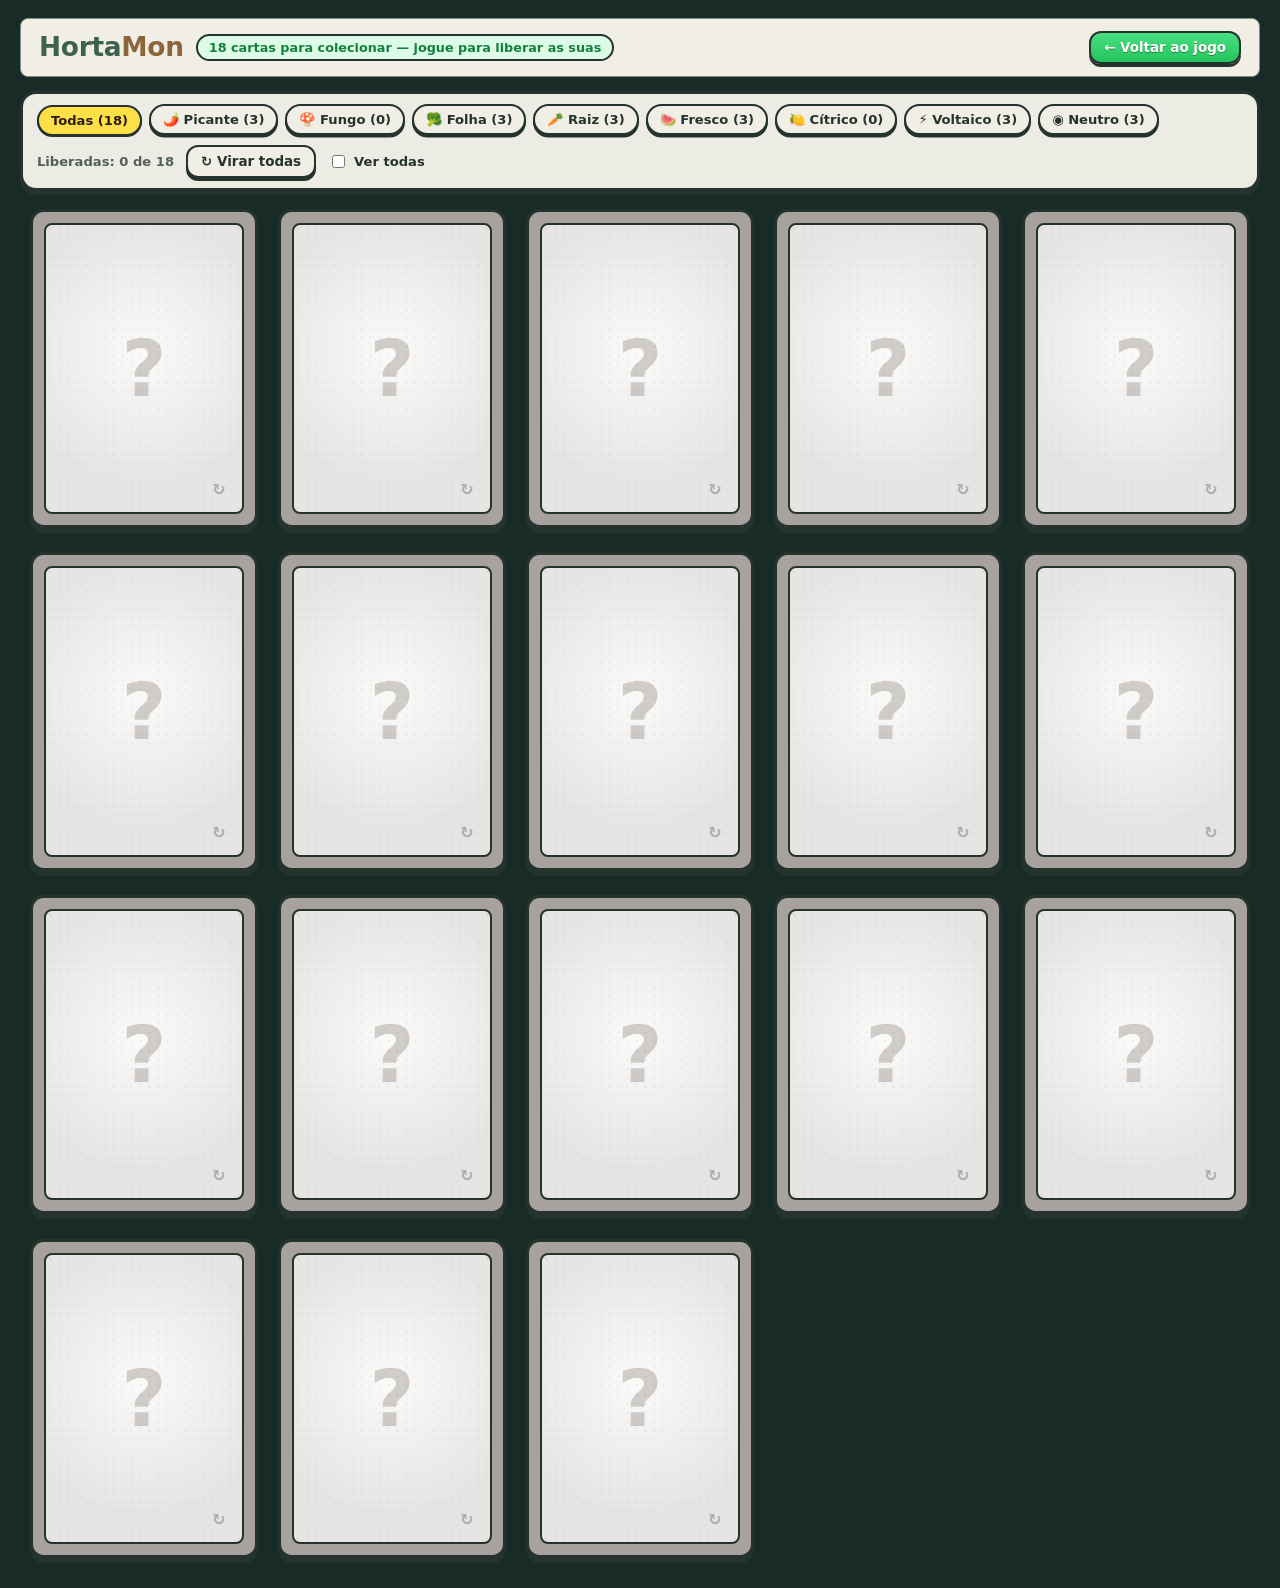
==== commit f95a75ae: "Adiciona nove cartas e três famílias de evolução ao HortaMon" ====
--- a/cartas.html
+++ b/cartas.html
@@ -9,10 +9,11 @@
     type="image/svg+xml"
     href="data:image/svg+xml,%3Csvg xmlns='http://www.w3.org/2000/svg' viewBox='0 0 64 64'%3E%3Crect x='14' y='34' width='36' height='22' rx='6' fill='%23d97706' stroke='%232b1d14' stroke-width='4'/%3E%3Crect x='10' y='28' width='44' height='10' rx='4' fill='%23f59e0b' stroke='%232b1d14' stroke-width='4'/%3E%3Cpath d='M32 28 C32 14 18 10 14 18 C12 24 24 28 32 28 Z' fill='%2322c55e' stroke='%232b1d14' stroke-width='4' stroke-linejoin='round'/%3E%3Cpath d='M32 28 C32 12 46 8 50 16 C52 22 40 28 32 28 Z' fill='%234ade80' stroke='%232b1d14' stroke-width='4' stroke-linejoin='round'/%3E%3C/svg%3E"
   />
-  <script defer src="js/data/types.js"></script>
-  <script defer src="js/data/moves.js"></script>
-  <script defer src="js/data/species.js?v=2.4"></script>
+  <script defer src="js/data/types.js?v=2.5"></script>
+  <script defer src="js/data/moves.js?v=2.5"></script>
+  <script defer src="js/data/species.js?v=2.5"></script>
   <script defer src="js/data/animal-art.js"></script>
+  <script defer src="js/data/family-art.js?v=2.5"></script>
   <script defer src="js/engine/sprites.js?v=2.4"></script>
   <script defer src="js/engine/save.js?v=2.4"></script>
   <style>
@@ -268,6 +269,7 @@
       display: grid;
       grid-template-columns: repeat(3, minmax(0, 1fr));
       gap: clamp(5px, 2vw, 20px);
+      scroll-margin-top: 16px;
     }
     .family-row figure { margin: 0; min-width: 0; }
     .family-row .tcard { width: 100%; }
@@ -1136,7 +1138,7 @@
               for (let sp = first; sp; sp = HM.SPECIES[sp.evolvesTo]) {
                 cards.push(`<figure>${cardFor(sp)}<figcaption><strong>${escapeHtml(sp.name)}</strong> · ${HM.LIFE_STAGES[sp.stage].label}</figcaption></figure>`);
               }
-              return `<section class="family-row" aria-label="Família de ${escapeHtml(first.name)}">${cards.join('')}</section>`;
+              return `<section class="family-row" id="familia-${escapeHtml(first.id)}" aria-label="Família de ${escapeHtml(first.name)}">${cards.join('')}</section>`;
             }).join('');
           } else {
             grid.innerHTML = list.map(cardFor).join('');
@@ -1160,6 +1162,8 @@
         bindCards(grid);
         renderFilters();
         renderCards();
+        const family = document.getElementById(location.hash.slice(1));
+        if (family && family.classList.contains('family-row')) family.scrollIntoView();
       }
 
       if (document.readyState === 'loading') {
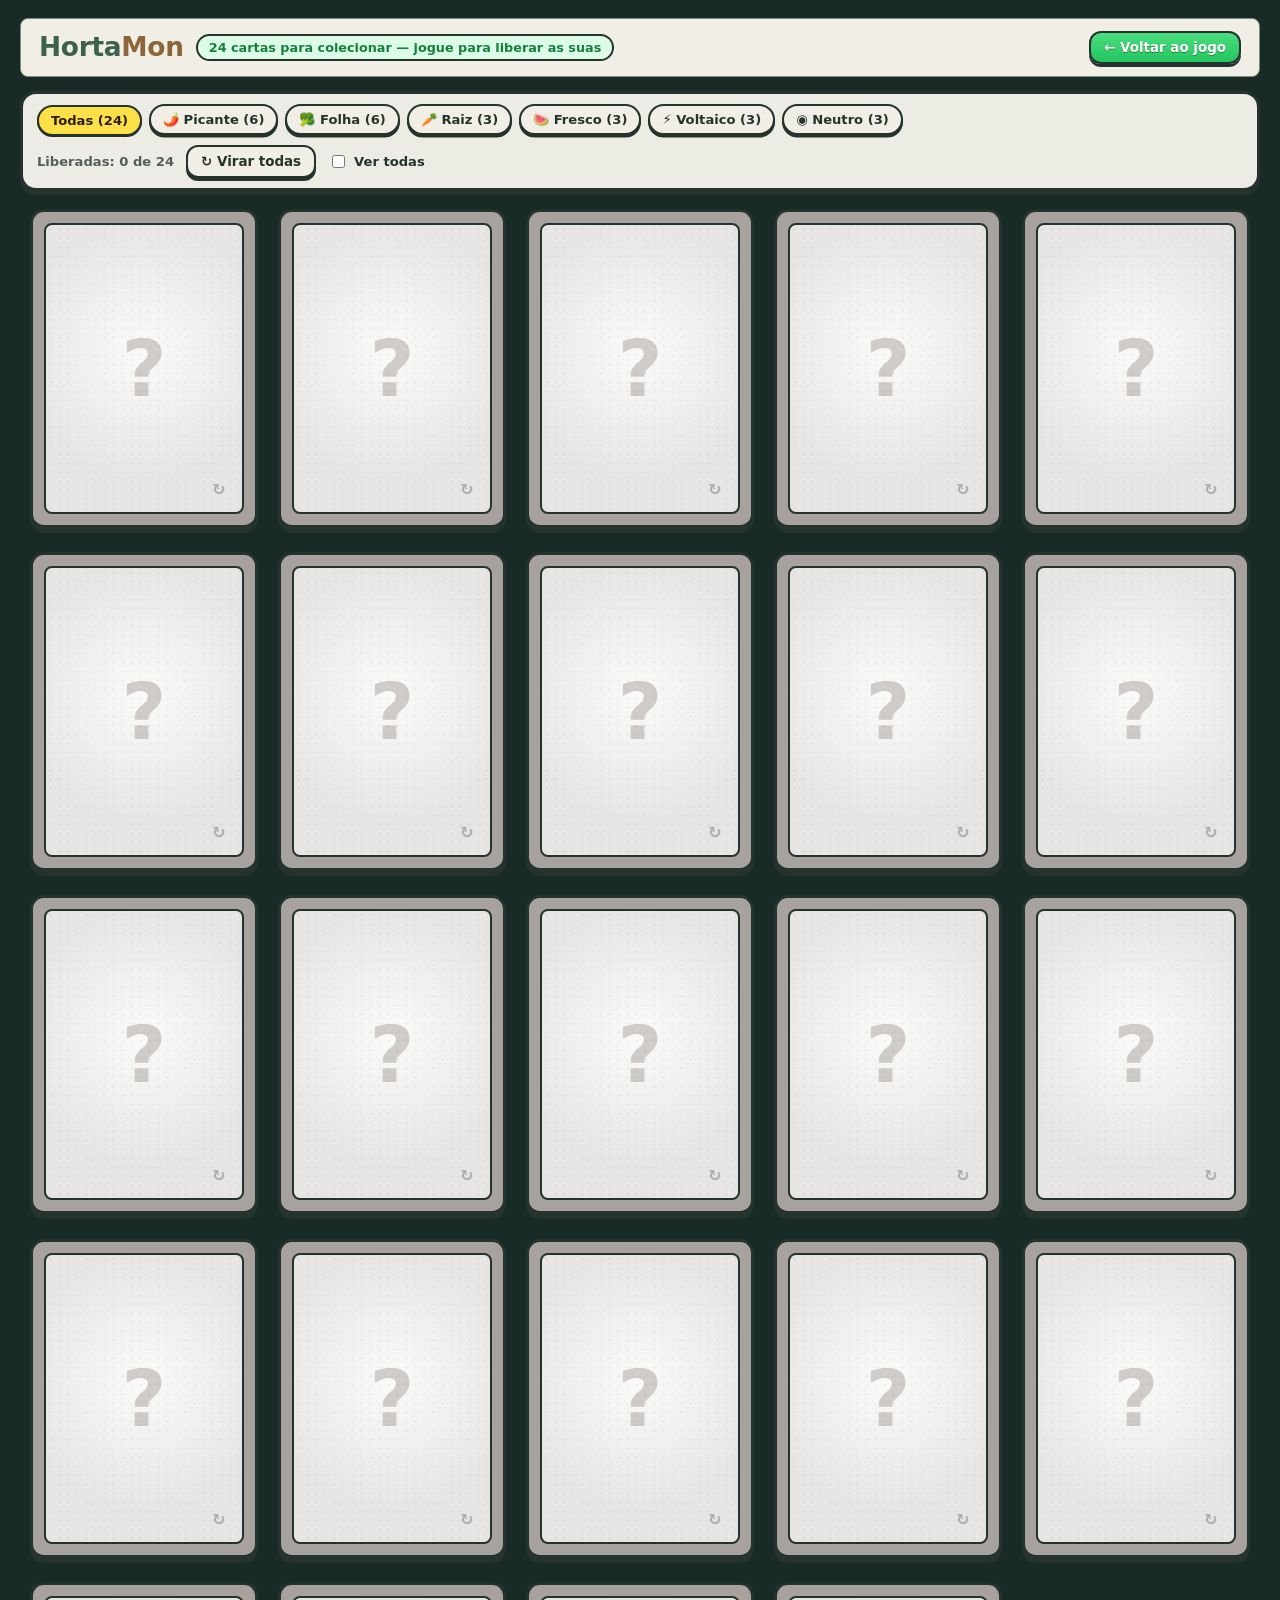
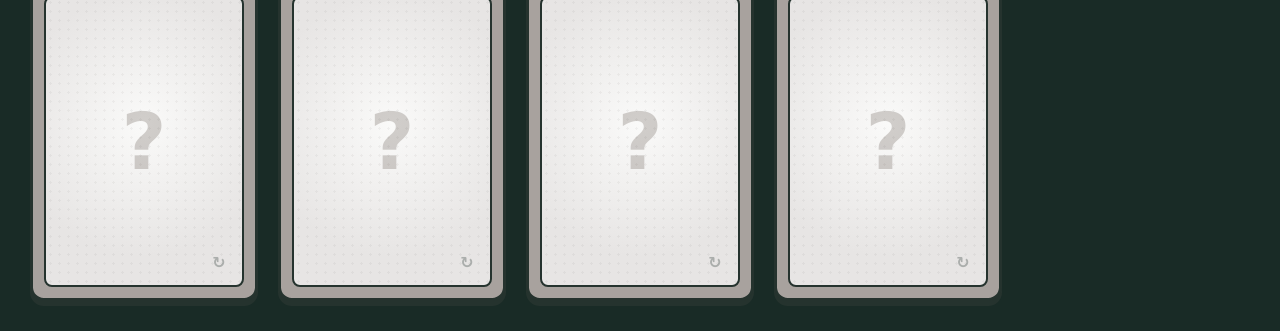
==== commit 0f1de8bd: "feat: HortaMon v3.0 HD-2D 3D (WebGL Three.js), 24 criaturas auditadas e NPCs detalhados" ====
--- a/cartas.html
+++ b/cartas.html
@@ -11,9 +11,9 @@
   />
   <script defer src="js/data/types.js?v=2.5"></script>
   <script defer src="js/data/moves.js?v=2.5"></script>
-  <script defer src="js/data/species.js?v=2.5"></script>
+  <script defer src="js/data/species.js?v=2.6"></script>
   <script defer src="js/data/animal-art.js"></script>
-  <script defer src="js/data/family-art.js?v=2.5"></script>
+  <script defer src="js/data/family-art.js?v=2.6"></script>
   <script defer src="js/engine/sprites.js?v=2.4"></script>
   <script defer src="js/engine/save.js?v=2.4"></script>
   <style>
@@ -489,13 +489,14 @@
       min-height: 0;
       display: flex;
       flex-direction: column;
-      gap: 0.5em;
-      padding: 0.6em 0.8em 0.75em;
+      gap: 0.38em;
+      padding: 0.5em 0.78em 0.62em;
     }
 
     .back-meta {
-      font-size: 0.8em;
+      font-size: 0.78em;
       font-weight: 800;
+      line-height: 1.18;
       color: var(--t-dark);
     }
 
@@ -531,7 +532,7 @@
     }
 
     .back-label {
-      padding-top: 0.45em;
+      padding-top: 0.34em;
       border-top: 1.5px dashed rgba(43, 29, 20, 0.28);
       font-size: 0.68em;
       font-weight: 900;
@@ -607,12 +608,18 @@
       gap: 0.3em;
     }
 
+    .mu-none {
+      color: var(--ink-soft);
+      font-weight: 700;
+      opacity: 0.75;
+    }
+
     .back-desc {
       margin: auto 0 0;
-      font-size: 0.74em;
+      font-size: 0.72em;
       font-weight: 600;
       font-style: italic;
-      line-height: 1.3;
+      line-height: 1.24;
       color: var(--ink-soft);
     }
 
@@ -814,9 +821,9 @@
         <span class="sheet-logo">
           🌱 <span class="brand-horta">Horta</span><span class="brand-mon">Mon</span>
         </span>
-        <span class="sheet-subtitle">Coleção Completa de Cartas Botânicas</span>
+        <span id="sheet-subtitle" class="sheet-subtitle">Coleção Completa de Cartas</span>
       </div>
-      <span id="sheet-pill" class="sheet-pill">Página 1/3 • #01–#08</span>
+      <span id="sheet-pill" class="sheet-pill">Folha 1/6 • #001–#004 • recorte, dobre e cole</span>
     </header>
 
     <main id="cards-grid" class="cards-grid" aria-live="polite"></main>
@@ -922,12 +929,14 @@
         const strong = list.filter((d) => (chart[sp.type] || {})[d] >= 2);
         const weak = list.filter((a) => (chart[a] || {})[sp.type] >= 2);
         const names = (ids) =>
-          ids
-            .map((id) => {
-              const t = HM.TYPES[id];
-              return `<span class="mu-type"><span class="mv-dot" style="background:${t.color}"></span>${escapeHtml(t.name)}</span>`;
-            })
-            .join(' ');
+          ids.length
+            ? ids
+                .map((id) => {
+                  const t = HM.TYPES[id];
+                  return `<span class="mu-type"><span class="mv-dot" style="background:${t.color}"></span>${escapeHtml(t.name)}</span>`;
+                })
+                .join(' ')
+            : '<span class="mu-none">Nenhum</span>';
         return `
           <div class="back-label">Tipos</div>
           <div class="matchups">
@@ -1075,6 +1084,9 @@
           const start = (sheet - 1) * PAIRS_PER_SHEET;
           const end = Math.min(total, start + PAIRS_PER_SHEET);
           const pad = (n) => String(n).padStart(3, '0');
+          const familyCount = HM.SPECIES_LIST.filter((sp) => sp.stage === 1).length;
+          const sheetSub = document.getElementById('sheet-subtitle');
+          if (sheetSub) sheetSub.textContent = `Coleção Completa · ${total} Espécies (${familyCount} Famílias)`;
           sheetPill.textContent = `Folha ${sheet}/${pages} • #${pad(start + 1)}–#${pad(end)} • recorte, dobre e cole`;
           grid.innerHTML = HM.SPECIES_LIST.slice(start, end).map((sp) => printPair(sp, HM)).join('');
           return;
@@ -1092,8 +1104,11 @@
           brandSub.textContent = `${total} cartas para colecionar — jogue para liberar as suas`;
         }
 
+        const availableTypes = (HM.TYPE_LIST || []).filter((tid) =>
+          HM.SPECIES_LIST.some((sp) => sp.type === tid)
+        );
         const galleryType = new URLSearchParams(location.search).get('galeria');
-        let activeType = (HM.TYPE_LIST || []).includes(galleryType) ? galleryType : 'all';
+        let activeType = availableTypes.includes(galleryType) ? galleryType : 'all';
         const preview = galleryType === 'todas' || activeType !== 'all';
         let allFlipped = false;
 
@@ -1101,7 +1116,7 @@
           const btns = [
             `<button type="button" class="filter-btn${activeType === 'all' ? ' active' : ''}" data-type="all" style="--f-bg:#fde047;--f-color:#2b1d14;">Todas (${total})</button>`
           ];
-          (HM.TYPE_LIST || []).forEach((tid) => {
+          availableTypes.forEach((tid) => {
             const t = HM.TYPES[tid];
             const count = HM.SPECIES_LIST.filter((sp) => sp.type === tid).length;
             btns.push(
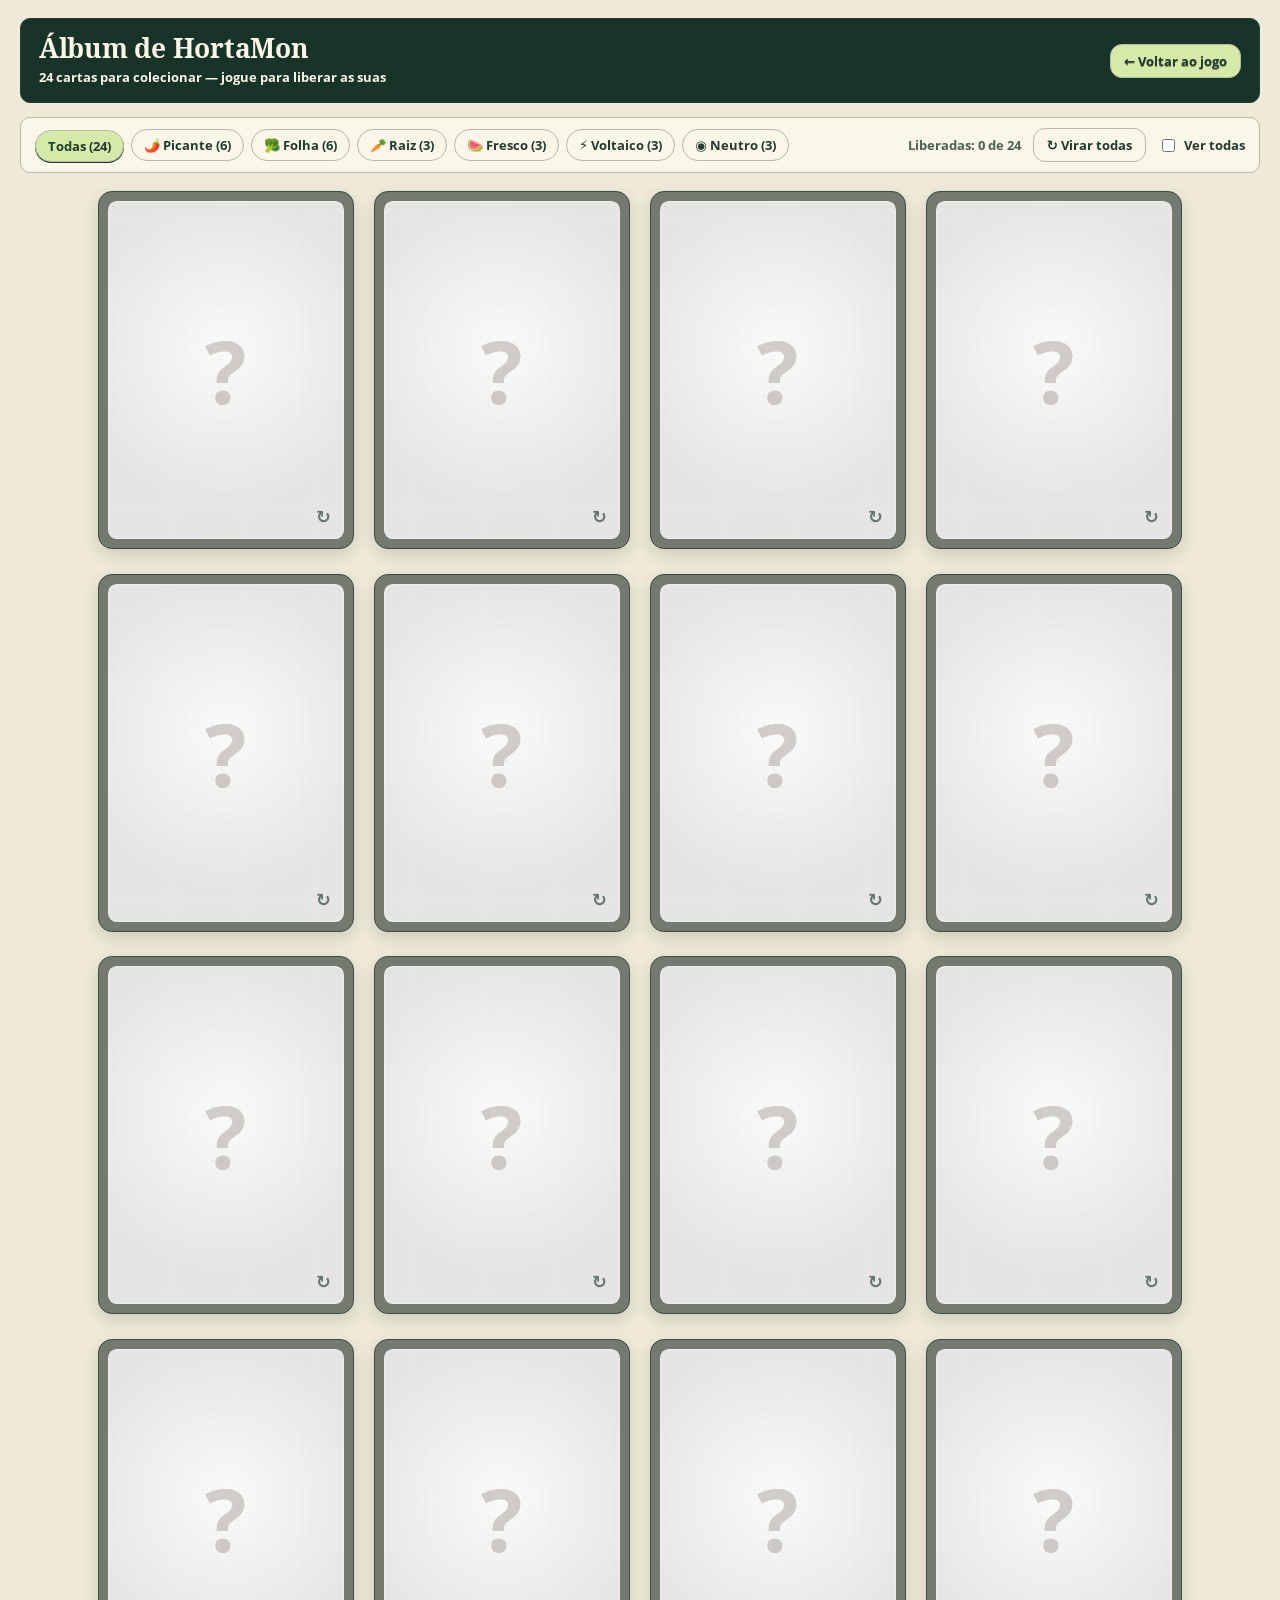
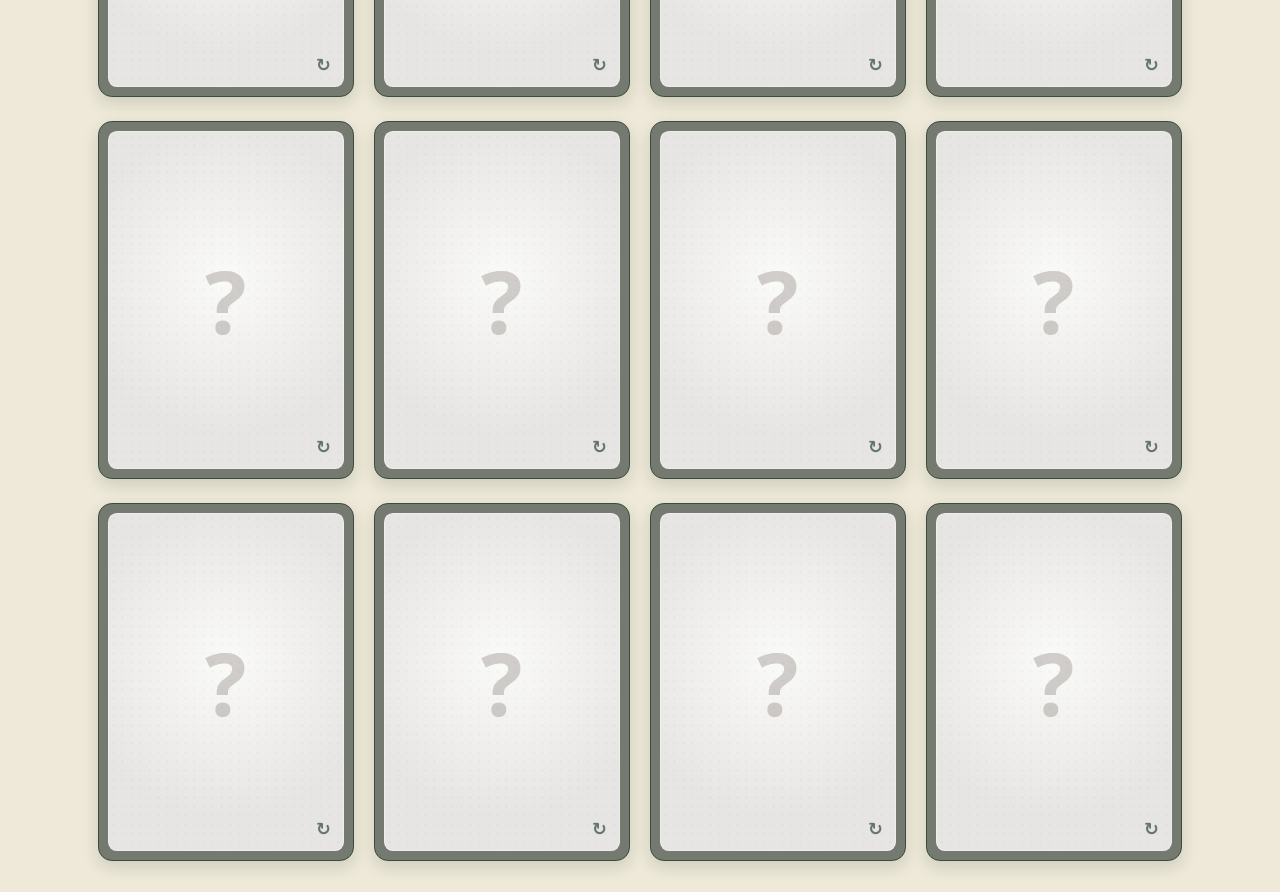
==== commit b083bf29: "Publica HortaMon com elenco VRoid e câmera 360°" ====
--- a/cartas.html
+++ b/cartas.html
@@ -11,11 +11,11 @@
   />
   <script defer src="js/data/types.js?v=2.5"></script>
   <script defer src="js/data/moves.js?v=2.5"></script>
-  <script defer src="js/data/species.js?v=2.6"></script>
-  <script defer src="js/data/animal-art.js"></script>
-  <script defer src="js/data/family-art.js?v=2.6"></script>
+  <script defer src="js/data/species.js?v=2.5"></script>
+  <script defer src="js/data/animal-art.js?v=atlas"></script>
+  <script defer src="js/data/family-art.js?v=atlas"></script>
   <script defer src="js/engine/sprites.js?v=2.4"></script>
-  <script defer src="js/engine/save.js?v=2.4"></script>
+  <script defer src="js/engine/save.js?v=diario"></script>
   <style>
     :root {
       --ink: #25332e;
@@ -489,14 +489,13 @@
       min-height: 0;
       display: flex;
       flex-direction: column;
-      gap: 0.38em;
-      padding: 0.5em 0.78em 0.62em;
+      gap: 0.5em;
+      padding: 0.6em 0.8em 0.75em;
     }
 
     .back-meta {
-      font-size: 0.78em;
+      font-size: 0.8em;
       font-weight: 800;
-      line-height: 1.18;
       color: var(--t-dark);
     }
 
@@ -532,7 +531,7 @@
     }
 
     .back-label {
-      padding-top: 0.34em;
+      padding-top: 0.45em;
       border-top: 1.5px dashed rgba(43, 29, 20, 0.28);
       font-size: 0.68em;
       font-weight: 900;
@@ -608,18 +607,12 @@
       gap: 0.3em;
     }
 
-    .mu-none {
-      color: var(--ink-soft);
-      font-weight: 700;
-      opacity: 0.75;
-    }
-
     .back-desc {
       margin: auto 0 0;
-      font-size: 0.72em;
+      font-size: 0.74em;
       font-weight: 600;
       font-style: italic;
-      line-height: 1.24;
+      line-height: 1.3;
       color: var(--ink-soft);
     }
 
@@ -792,13 +785,14 @@
       border-left: 1.5px dashed var(--ink);
     }
   </style>
+  <link rel="stylesheet" href="css/album-diario.css?v=atlas" />
 </head>
 <body>
   <div class="page-wrap">
     <header class="gallery-header">
       <div class="brand-block">
         <h1 class="brand-title">
-          <span class="brand-horta">Horta</span><span class="brand-mon">Mon</span>
+          Álbum de HortaMon
         </h1>
         <span id="brand-sub" class="brand-sub">🃏 Álbum de Cartas Colecionáveis</span>
       </div>
@@ -821,9 +815,9 @@
         <span class="sheet-logo">
           🌱 <span class="brand-horta">Horta</span><span class="brand-mon">Mon</span>
         </span>
-        <span id="sheet-subtitle" class="sheet-subtitle">Coleção Completa de Cartas</span>
+        <span class="sheet-subtitle">Coleção Completa de Cartas Botânicas</span>
       </div>
-      <span id="sheet-pill" class="sheet-pill">Folha 1/6 • #001–#004 • recorte, dobre e cole</span>
+      <span id="sheet-pill" class="sheet-pill">Página 1/3 • #01–#08</span>
     </header>
 
     <main id="cards-grid" class="cards-grid" aria-live="polite"></main>
@@ -854,6 +848,7 @@
       }
 
       function spriteUrl(HM, id, size, silhouette, golden) {
+        if (!silhouette && !golden && HM.creatureArt[id]) return HM.creatureArt[id];
         return HM.Sprites && typeof HM.Sprites.renderCreatureToDataURL === 'function'
           ? HM.Sprites.renderCreatureToDataURL(id, size, !!silhouette, !!golden)
           : '';
@@ -912,11 +907,21 @@
 
       // ---------------- Faces ----------------
       function frontFace(sp, HM, golden) {
+        const type = typeOf(sp, HM);
+        const stage = HM.LIFE_STAGES[sp.stage].label;
+        const number = String(sp.dexNum).padStart(3, '0');
         return `
-          <div class="face face-front">
+          <div class="face face-front face-identified">
             <div class="front-window">
-              <img src="${spriteUrl(HM, sp.id, 520, false, golden)}" alt="${escapeHtml(sp.name)}" draggable="false" />
-              ${golden ? '<span class="foil"></span>' : ''}
+              <div class="front-index">#${number}</div>
+              <div class="front-art">
+                <img src="${spriteUrl(HM, sp.id, 680, false, golden)}" alt="" draggable="false" />
+              </div>
+              <div class="front-identity">
+                <strong class="front-name">${escapeHtml(sp.name)}</strong>
+                <span class="front-meta">${escapeHtml(type.name)} · ${escapeHtml(stage)}</span>
+              </div>
+              ${golden ? '<span class="foil" aria-hidden="true"></span>' : ''}
               <span class="flip-hint" aria-hidden="true">↻</span>
             </div>
           </div>`;
@@ -929,14 +934,12 @@
         const strong = list.filter((d) => (chart[sp.type] || {})[d] >= 2);
         const weak = list.filter((a) => (chart[a] || {})[sp.type] >= 2);
         const names = (ids) =>
-          ids.length
-            ? ids
-                .map((id) => {
-                  const t = HM.TYPES[id];
-                  return `<span class="mu-type"><span class="mv-dot" style="background:${t.color}"></span>${escapeHtml(t.name)}</span>`;
-                })
-                .join(' ')
-            : '<span class="mu-none">Nenhum</span>';
+          ids
+            .map((id) => {
+              const t = HM.TYPES[id];
+              return `<span class="mu-type"><span class="mv-dot" style="background:${t.color}"></span>${escapeHtml(t.name)}</span>`;
+            })
+            .join(' ');
         return `
           <div class="back-label">Tipos</div>
           <div class="matchups">
@@ -1039,9 +1042,15 @@
       }
 
       // ---------------- Interação ----------------
+      function setFlipped(card, flipped) {
+        card.classList.toggle('flipped', flipped);
+        card.setAttribute('aria-pressed', String(flipped));
+        card.querySelector('.face-front').setAttribute('aria-hidden', String(flipped));
+        card.querySelector('.face-back').setAttribute('aria-hidden', String(!flipped));
+      }
+
       function toggle(card) {
-        const flipped = card.classList.toggle('flipped');
-        card.setAttribute('aria-pressed', flipped ? 'true' : 'false');
+        setFlipped(card, !card.classList.contains('flipped'));
       }
 
       function bindCards(grid) {
@@ -1084,9 +1093,6 @@
           const start = (sheet - 1) * PAIRS_PER_SHEET;
           const end = Math.min(total, start + PAIRS_PER_SHEET);
           const pad = (n) => String(n).padStart(3, '0');
-          const familyCount = HM.SPECIES_LIST.filter((sp) => sp.stage === 1).length;
-          const sheetSub = document.getElementById('sheet-subtitle');
-          if (sheetSub) sheetSub.textContent = `Coleção Completa · ${total} Espécies (${familyCount} Famílias)`;
           sheetPill.textContent = `Folha ${sheet}/${pages} • #${pad(start + 1)}–#${pad(end)} • recorte, dobre e cole`;
           grid.innerHTML = HM.SPECIES_LIST.slice(start, end).map((sp) => printPair(sp, HM)).join('');
           return;
@@ -1099,16 +1105,15 @@
         const caughtCount = HM.SPECIES_LIST.filter((sp) => col.caught[sp.id]).length;
         if (col.hasSave) {
           const pct = Math.round((caughtCount / total) * 100);
-          brandSub.innerHTML = `<span class="collect-bar">Sua coleção: ${caughtCount}/${total} <span class="collect-track"><span class="collect-fill" style="width:${pct}%"></span></span></span>`;
+          brandSub.innerHTML = `<span class="collect-bar">Sua coleção ${caughtCount}/${total} <span class="collect-track"><span class="collect-fill" style="width:${pct}%"></span></span></span>`;
         } else {
           brandSub.textContent = `${total} cartas para colecionar — jogue para liberar as suas`;
         }
 
-        const availableTypes = (HM.TYPE_LIST || []).filter((tid) =>
-          HM.SPECIES_LIST.some((sp) => sp.type === tid)
-        );
+        const typeCounts = new Map();
+        HM.SPECIES_LIST.forEach((sp) => typeCounts.set(sp.type, (typeCounts.get(sp.type) || 0) + 1));
         const galleryType = new URLSearchParams(location.search).get('galeria');
-        let activeType = availableTypes.includes(galleryType) ? galleryType : 'all';
+        let activeType = typeCounts.has(galleryType) ? galleryType : 'all';
         const preview = galleryType === 'todas' || activeType !== 'all';
         let allFlipped = false;
 
@@ -1116,18 +1121,21 @@
           const btns = [
             `<button type="button" class="filter-btn${activeType === 'all' ? ' active' : ''}" data-type="all" style="--f-bg:#fde047;--f-color:#2b1d14;">Todas (${total})</button>`
           ];
-          availableTypes.forEach((tid) => {
+          (HM.TYPE_LIST || []).forEach((tid) => {
             const t = HM.TYPES[tid];
-            const count = HM.SPECIES_LIST.filter((sp) => sp.type === tid).length;
+            const count = typeCounts.get(tid);
+            if (!count) return;
             btns.push(
               `<button type="button" class="filter-btn${activeType === tid ? ' active' : ''}" data-type="${escapeHtml(tid)}" style="--f-bg:${t.bg};--f-color:${t.dark};">${t.icon} ${escapeHtml(t.name)} (${count})</button>`
             );
           });
           filterPills.innerHTML = btns.join('');
           filterPills.querySelectorAll('[data-type]').forEach((btn) => {
+            btn.setAttribute('aria-pressed', String(btn.classList.contains('active')));
             btn.addEventListener('click', () => {
               activeType = btn.getAttribute('data-type');
               renderFilters();
+              filterPills.querySelector('.active').focus({ preventScroll: true });
               renderCards();
             });
           });
@@ -1151,14 +1159,14 @@
             grid.innerHTML = list.filter(sp => sp.stage === 1).map(first => {
               const cards = [];
               for (let sp = first; sp; sp = HM.SPECIES[sp.evolvesTo]) {
-                cards.push(`<figure>${cardFor(sp)}<figcaption><strong>${escapeHtml(sp.name)}</strong> · ${HM.LIFE_STAGES[sp.stage].label}</figcaption></figure>`);
+                cards.push(cardFor(sp));
               }
               return `<section class="family-row" id="familia-${escapeHtml(first.id)}" aria-label="Família de ${escapeHtml(first.name)}">${cards.join('')}</section>`;
             }).join('');
           } else {
             grid.innerHTML = list.map(cardFor).join('');
           }
-          if (allFlipped) grid.querySelectorAll('.tcard').forEach((c) => toggle(c));
+          grid.querySelectorAll('.tcard').forEach((card) => setFlipped(card, allFlipped));
         }
 
         if (showAllBox) {
@@ -1168,9 +1176,8 @@
         if (flipAllBtn) {
           flipAllBtn.addEventListener('click', () => {
             allFlipped = !allFlipped;
-            grid.querySelectorAll('.tcard').forEach((c) => {
-              if (c.classList.contains('flipped') !== allFlipped) toggle(c);
-            });
+            flipAllBtn.textContent = allFlipped ? '↻ Mostrar frentes' : '↻ Virar todas';
+            grid.querySelectorAll('.tcard').forEach((card) => setFlipped(card, allFlipped));
           });
         }
 
--- a/css/album-diario.css
+++ b/css/album-diario.css
@@ -0,0 +1,94 @@
+@font-face { font-family: 'Open Sans'; src: url('../arte/interface/OpenSans-Regular.ttf') format('truetype'); font-display: swap; font-weight: 400; }
+@font-face { font-family: 'Open Sans'; src: url('../arte/interface/OpenSans-Bold.ttf') format('truetype'); font-display: swap; font-weight: 700 900; }
+@font-face { font-family: 'Noto Serif'; src: url('../arte/interface/NotoSerif-Bold.ttf') format('truetype'); font-display: swap; font-weight: 700; }
+
+:root {
+  --ink: #203b30;
+  --ink-soft: #4c6155;
+  --cream: #faf6e8;
+  --font-main: 'Open Sans', system-ui, sans-serif;
+  --font-album: 'Noto Serif', Georgia, serif;
+}
+
+html, body { background: #eee9d8; }
+body::before { display: none; }
+.brand-title, .sheet-logo, .front-name, .back-name { font-family: var(--font-album); font-weight: 700; }
+.page-wrap { max-width: 1360px; }
+.gallery-header, .sheet-banner {
+  background: #183328; color: #faf6e8; border: 1px solid #254033; border-radius: 10px; box-shadow: none;
+}
+.gallery-header { padding: 16px 18px; gap: 16px; }
+.brand-block { align-items: flex-start; flex-direction: column; gap: 7px; }
+.brand-title span, .brand-sub, .sheet-logo, .sheet-subtitle, .sheet-pill {
+  color: #faf6e8; -webkit-text-stroke: 0; text-shadow: none;
+}
+.brand-sub { padding: 0; background: transparent; border: 0; font-weight: 700; }
+.collect-bar { color: inherit; }
+.collect-track { border: 1px solid #819a8c; background: #2a4b3b; }
+.collect-fill { background: #d5eaa9; }
+.sheet-pill { background: #2f664f; border-color: #769383; }
+.filter-bar, .face-back, .btn, .filter-btn { border: 1px solid #b5bba5; box-shadow: none; }
+.filter-bar { background: #faf6e8; border-radius: 10px; }
+.btn, .filter-btn { background: #faf6e8; color: #203b30; }
+.btn-primary, .filter-btn.active { background: #d5eaa9; color: #203b30; }
+
+.cards-grid { --card-w: 256px; }
+.cards-grid.family-gallery { grid-template-columns: minmax(0, 940px); gap: clamp(15px, 3vw, 32px); }
+.face { border: 1px solid #3b4b3e; border-radius: 5.4cqw; box-shadow: 0 6px 16px #182c2426; }
+.face-front { background: color-mix(in srgb, var(--t-dark) 76%, #19362a); padding: 3.5cqw; }
+.front-window {
+  border: 1px solid #ffffff57;
+  background: radial-gradient(ellipse at 50% 35%, #fffdf6 6%, var(--t-bg) 66%, color-mix(in srgb,var(--t-bg),var(--t-color) 22%) 100%);
+}
+.front-window::before { opacity: 0.038; pointer-events: none; }
+.front-window::after { pointer-events: none; }
+.face-identified .front-window {
+  display: grid;
+  grid-template: auto minmax(0, 1fr) auto / minmax(0, 1fr);
+  place-items: stretch;
+  justify-content: stretch;
+}
+
+.front-index, .front-art, .front-identity { position: relative; }
+.front-index {
+  padding: 4.2cqw 5cqw 0;
+  color: var(--t-dark); font-size: clamp(.67rem, 4cqw, .82rem); font-weight: 800;
+  letter-spacing: .05em; font-variant-numeric: tabular-nums;
+}
+.front-art { min-height: 0; }
+.front-art img {
+  position: absolute;
+  inset: 2cqw 4.2cqw 3cqw;
+  width: calc(100% - 8.4cqw);
+  height: calc(100% - 5cqw);
+  object-fit: contain;
+}
+.front-identity {
+  display: flex; flex-direction: column; gap: 1cqw;
+  padding: 3.4cqw 11cqw 3.9cqw 5cqw; color: #203b30;
+  background: color-mix(in srgb, #fffdf6 87%, var(--t-bg));
+  border-top: 1px solid color-mix(in srgb, var(--t-dark) 24%, #fffdf6);
+}
+.front-name { font-size: clamp(.75rem, 7.2cqw, 1.5rem); line-height: 1.15; overflow-wrap: anywhere; }
+.front-meta { font-size: clamp(.65rem, 4.1cqw, .83rem); line-height: 1.25; font-weight: 700; color: var(--t-dark); }
+.front-window .flip-hint { bottom: 4.8cqw; right: 4.7cqw; opacity: .65; z-index: 1; }
+.front-window .foil { pointer-events: none; }
+.tcard.locked .face-front { background: #747a6f; }
+
+.face-back { background: #fffdf6; font-size: clamp(9px, 5.3cqw, 14.5px); }
+.back-head { border-bottom: 1px solid color-mix(in srgb, var(--t-dark) 32%, #fffdf6); }
+.back-thumb { border: 1px solid #ffffffb3; padding: .15em; }
+.back-thumb img { object-fit: contain; }
+.back-label { border-top: 1px solid #dacfba; }
+.stat-bar { height: .52em; border: 0; background: #e8dfcc; }
+.stat-bar i { background: color-mix(in srgb,var(--t-dark) 67%,var(--t-color)); }
+.tcard:focus-visible .face { outline: 3px solid #2f664f; }
+
+@media (max-width: 560px) {
+  .cards-grid:not(.family-gallery) { --card-w: min(270px, 100vw - 24px); }
+  .cards-grid.family-gallery { gap: 27px; }
+  .family-row { gap: 15px; }
+}
+@media (prefers-reduced-motion: reduce) {
+  .flip-inner, .front-window::after { transition-duration: 0s; }
+}
